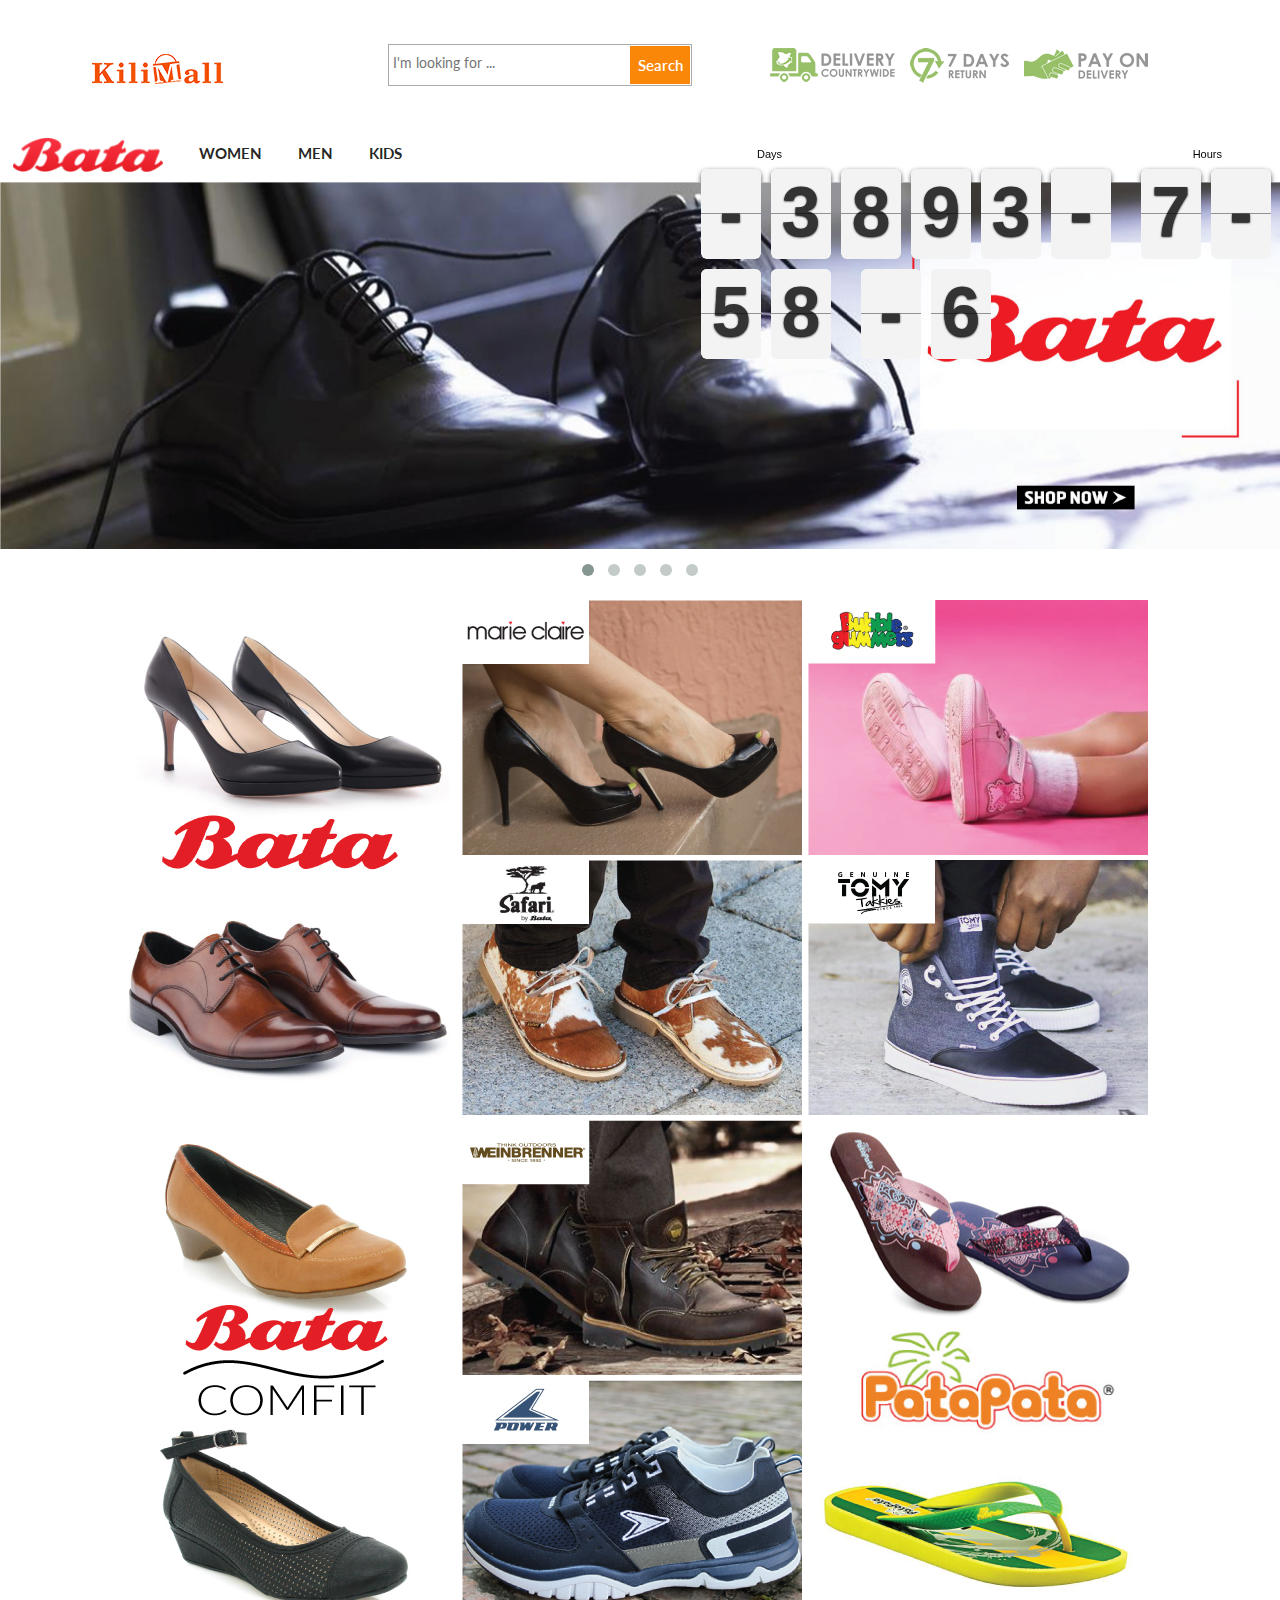
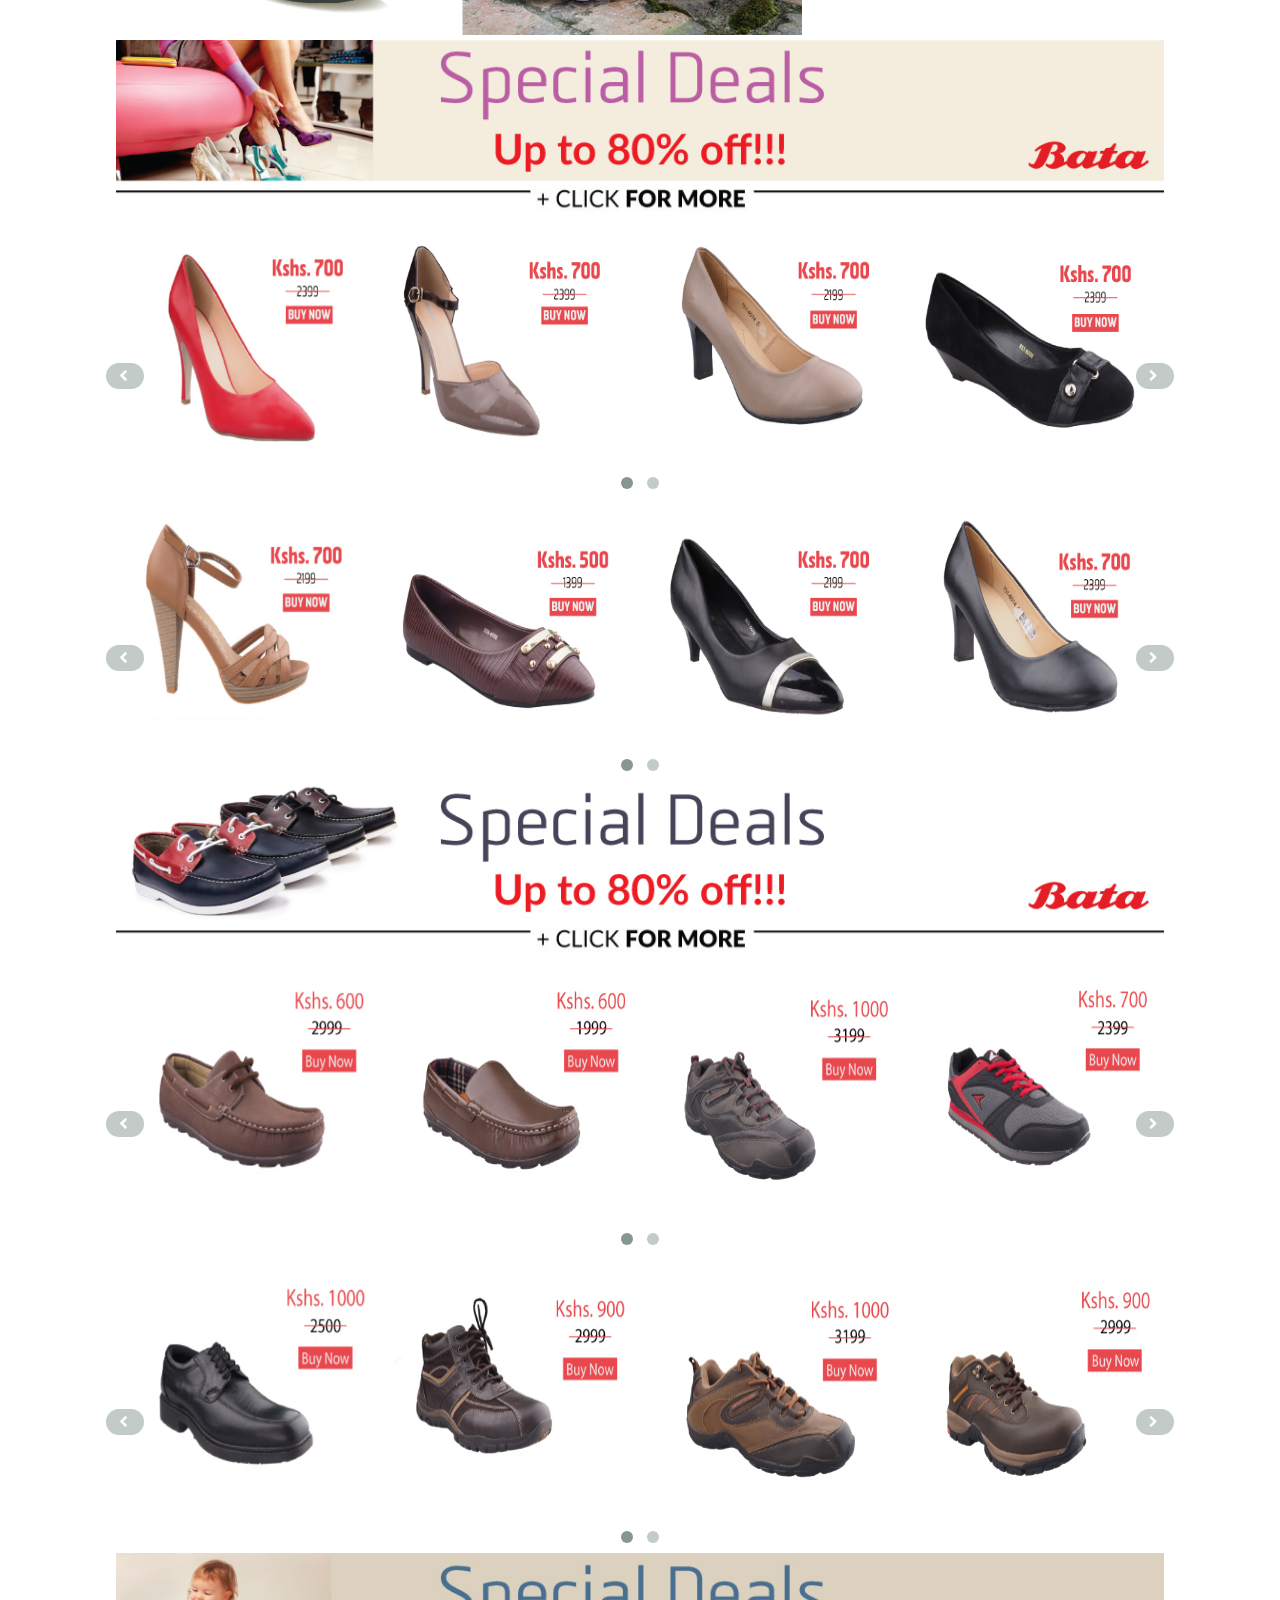
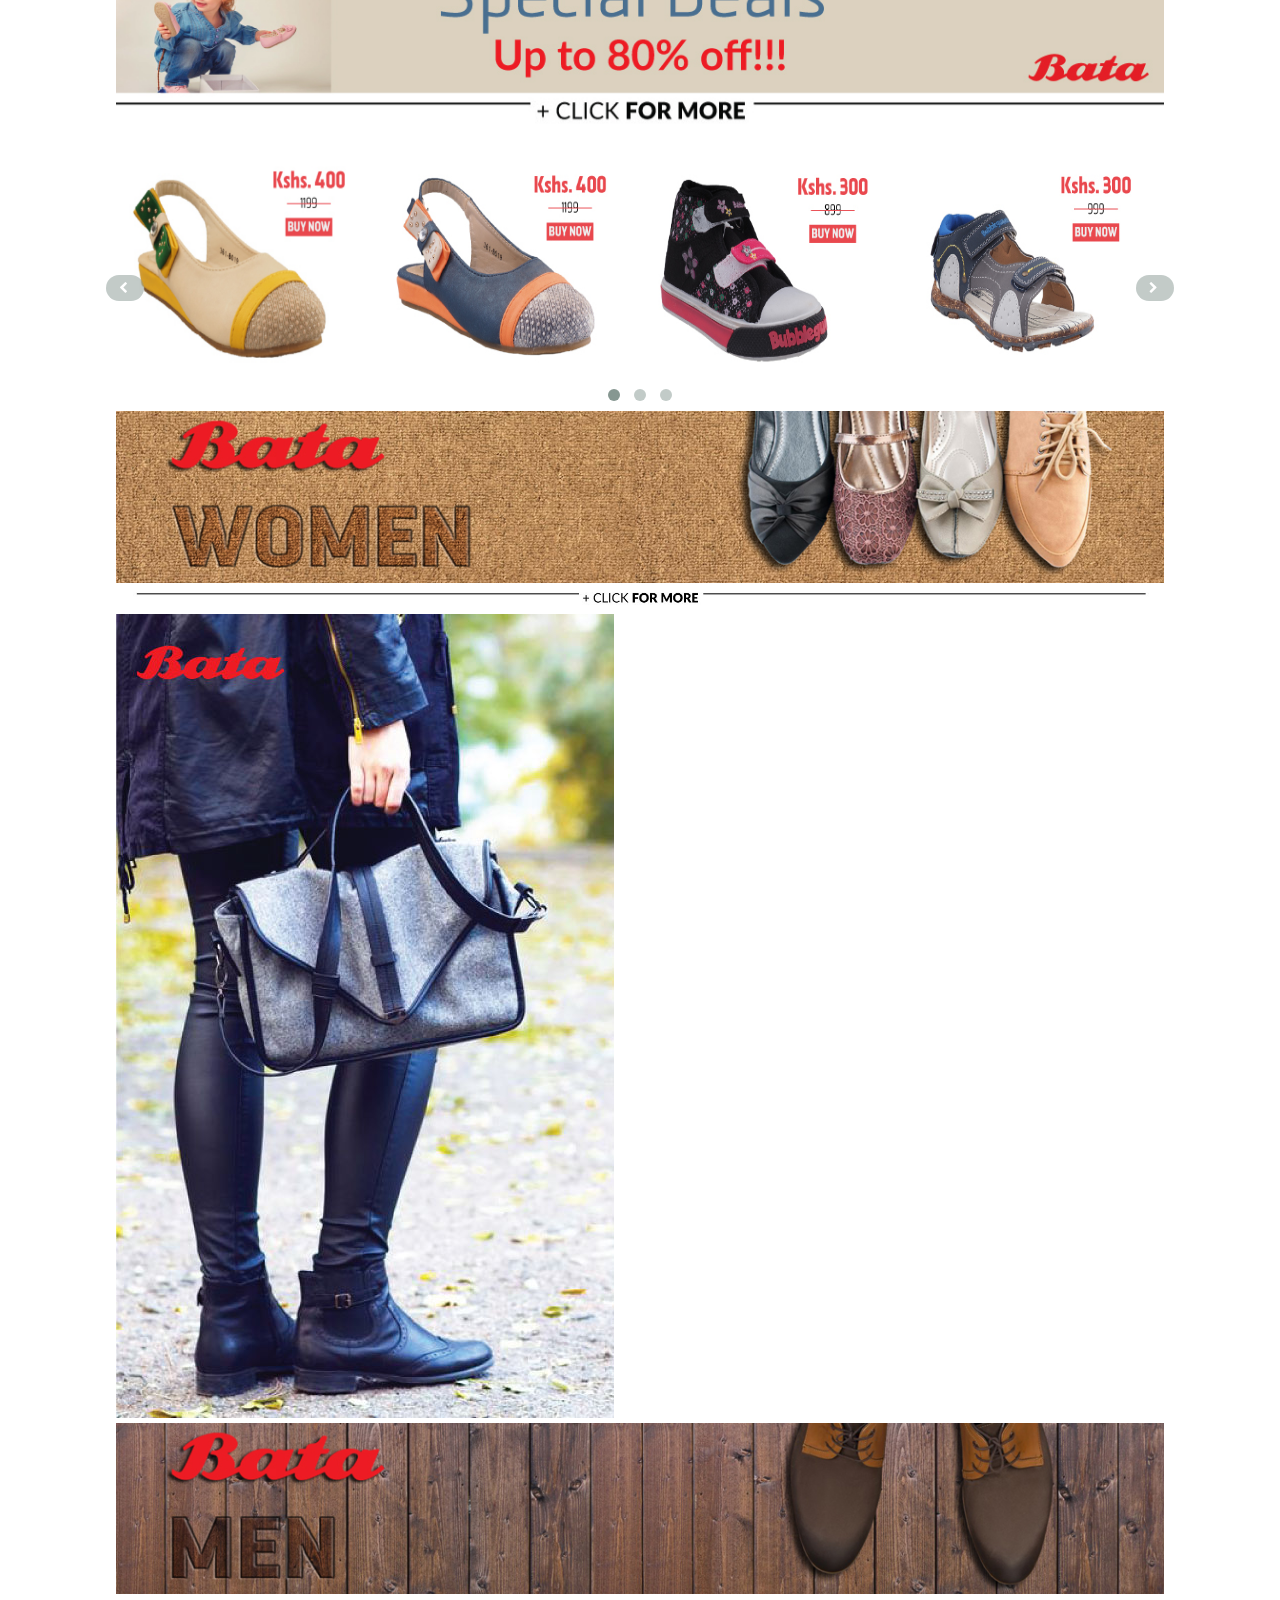
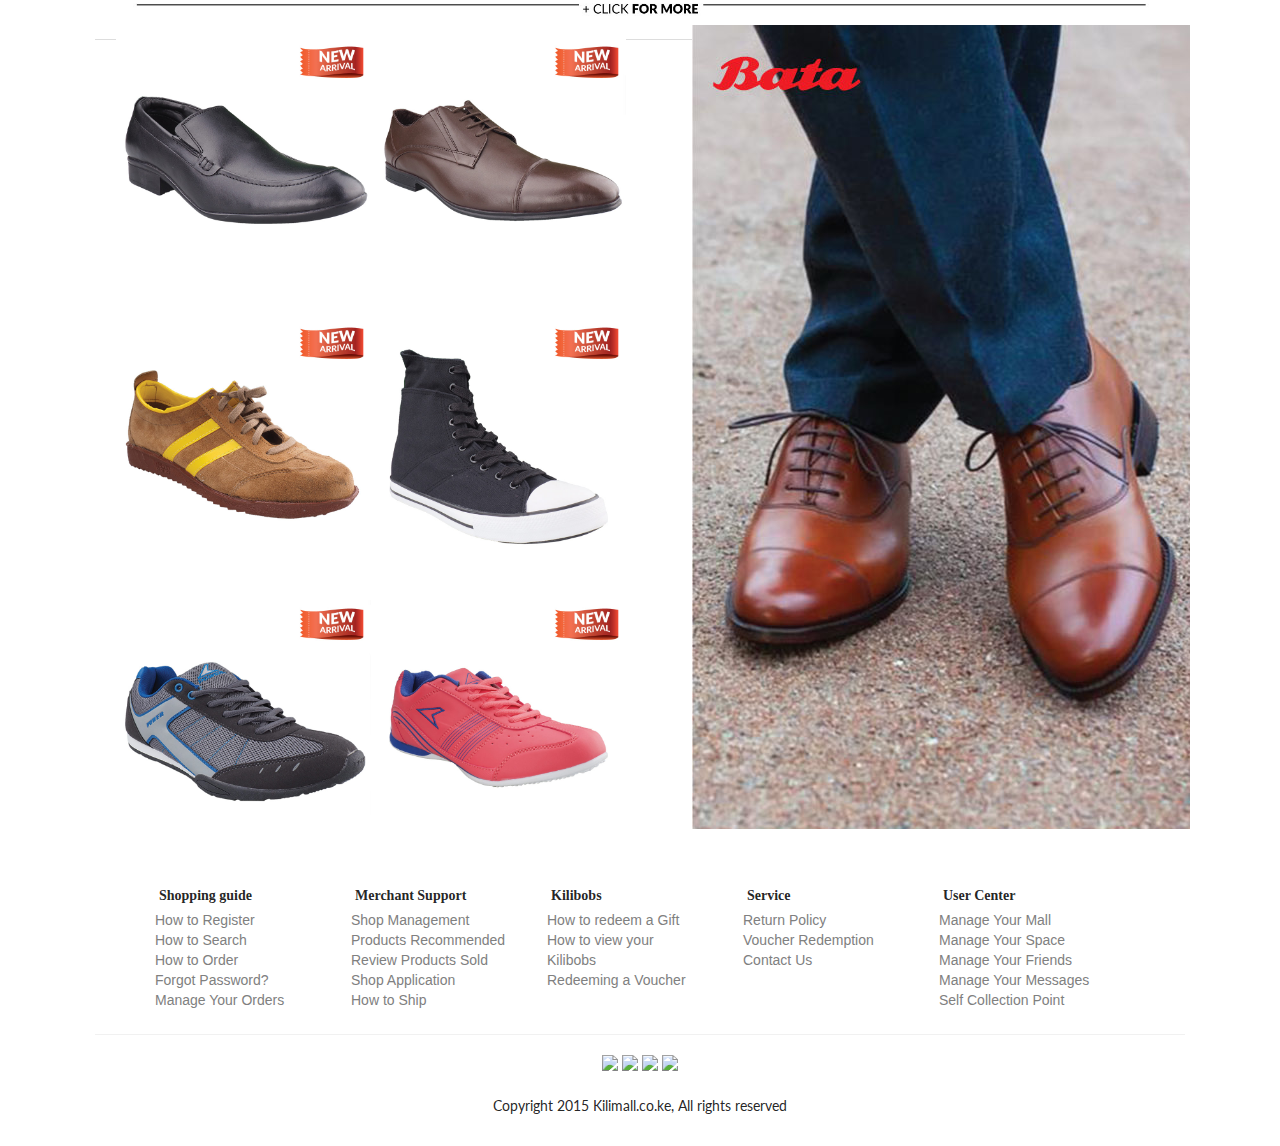
==== index.html @ cf944f23 "First commit" ====
<!DOCTYPE html>
<html>
<head>
	<title>Bata Shop @ Kilimall | Kenya's No.1 Online Shopping for Electronics, Fashion, Home&amp; Living and more Enjoy Payment on Delivery and Free Shipping for Products</title>
	  <link rel="stylesheet" type="text/css" href="assets/bower_components/semantic/dist/semantic.min.css">
    <link rel="stylesheet" href="assets/extra/owl.carousel/owl-carousel/owl.carousel.css">
    <link rel="stylesheet" href="assets/extra/owl.carousel/owl-carousel/owl.theme.css">
    <link rel="icon" href="http://www.kilimall.co.ke/favicon.ico" mce_href="http://www.kilimall.co.ke/favicon.ico" type="image/x-icon">
      <link rel="stylesheet" href="assets/compiled/flipclock.css">
    <meta content="text/html" charset="utf-8" http-equiv="content-type">
    <meta http-equiv="X-UA-Compatible" content="IE=edge,chrome=1">
  <script src="assets/bower_components/jquery/dist/jquery.min.js"></script>
  <script src="assets/bower_components/semantic/dist/semantic.min.js"></script>
  <script src="assets/extra/ResponsiveSlides/responsiveslides.min.js"></script>
  <script src="assets/carousel.js"></script> 
    <style>
        .ui.segment{
    		    box-shadow: 0px 0px 0px 0 rgba(34, 36, 38, 0.15);
    		    margin: 0rem 0em;
    		    padding: 1em 1em;
    		    border-radius: 0.28571429rem;
    		    border: 0px;
            
            }

            .slick-slide
            {
                width: 200px;
            }
            .card{
                margin-left:5%;
            }

            .ui.menu{
             margin: 0rem 0; 

             border: 0px; 
             box-shadow: 0 0px 0px 0;
             border-radius: 0px;
             margin-left: 7.5%;
         }

         .rslides {
          position: relative;
          list-style: none;
          overflow: hidden;
          width: 100%;
          padding: 0;
          margin: 0;
          /*margin-left: 4%;*/
      }
      .rslides li {
          -webkit-backface-visibility: hidden;
          position: absolute;
          display: none;
          width: 100%;
          left: 0;
          top: 0;
      }

      .rslides li:first-child {
          position: relative;
          display: block;
          float: left;
      }

      .rslides img {
          display: block;
          height: auto;
          float: left;
          width: 100%;
          border: 0;
      }

    #segment_container{
    	margin-left:8%;
      margin-right:8%;
    }
    .cc-grid[data-columns]::before {
      content: '2 .column.size-1of2';
    }
    .cc-grid.of3[data-columns]::before {
      content: '3 .column.size-1of3';
    }
    .cc-grid.of1[data-columns]::before {
      content: '1 .column.size-1of1';
    }
    /* These are the classes that are going to be applied: */
    .column { float: left; }
    .size-1of2 { width: 50%; }
    .size-1of3 {width: 33%;}
    .size-1of1 {width: 33%;}
    .owl-theme .owl-controls .owl-buttons div {
      position: absolute;
    }

    .owl-theme .owl-controls .owl-buttons .owl-prev{
      left: -15px;
      top: 50%; 
    }
  .owl-theme .owl-controls .owl-buttons .owl-next{
      right: -15px;
      top: 50%;
    }
    #service-2013 {
        padding: 10px 20px;
        margin-bottom: 20px;
        background: #FFF;
        border-top: 1px solid #DDD;
        border-bottom: 1px solid #F1F1F1;
    }
    #service-2013 dl {
        float: left;
        width: 196px;
    }
    #service-2013 dt {
        position: relative;
        padding: 6px 0 6px 44px;
        font: 14px "microsoft yahei";
        zoom: 1;
    }
    #service-2013 dl.fore1 b {
        background-position: 0 -55px;
    }
    #service-2013 dt b {
        position: absolute;
        top: 5px;
        left: 0;
        width: 40px;
        height: 40px;
    }
    #service-2013 dl b {
        background-image: url(http://misc.360buyimg.com/lib/skin/2013/i/20130330A_2.png);
        background-repeat: no-repeat;
    }
    .w {
        width: 1090px;
        margin: 0 auto;
    }
    #service-2013 dl b {
        background-image: url(http://misc.360buyimg.com/lib/skin/2013/i/20130330A_2.png);
        background-repeat: no-repeat;
    }
    #service-2013 dl.fore2 b {
        background-position: -50px -55px;
    }
    #service-2013 dl.fore3 b {
        background-position: 0 -102px;
    }
    #service-2013 dl.fore4 b {
        background-position: -50px -102px;
    }
    #service-2013 dl.fore5 b {
        background-position: 0 -149px;
    }
    a{
        outline: 0;
        text-decoration: none;    font-family: 'Roboto', sans-serif;color:grey;
    }
    .clear, .clr {
        display: block;
        overflow: hidden;
        clear: both;
        height: 0;
        line-height: 0;
        font-size: 0;
    }
    #footer-2013{
                padding-bottom: 30px;
            text-align: center;
    }
    #header-2013 {
        height: 60px;
        padding: 15px 0;
        width: 1200px;
    }
    #logo-2013 {
        float: left;
        width: 330px;
        margin-left: 1.5%; /* Change to see its effect on big desktop*/
    }
    .ld {
        position: relative;
        zoom: 1;
    }
    #search-2013 .i-search {
        z-index: 11;
        width: 304px;
        height: 30px;
    }
    #search-2013 {
        float: left;
        padding: 15px 0 0 0;
    }
    .head-search-bar .search-form {
        background-color: #FFF;
        height: 42px;
        padding: 1px;
        border: 1px solid #ABA9A9;
    }

    #my360buy-2013 {
        float: right;
        position: relative;
        z-index: 9;
        width: auto;
        height: 30px;
        margin-top: 12px;
        margin-right: 7.5%;
    }
    #hotwords {
        height: 18px;
        color: #999;
        overflow: hidden;
    }
    .head-search-bar .input-text {
        line-height: 24px;
        color: #555;
        width: 78%;
        height: 32px;
        float: left;
        padding: 3px;
        border: none 0;
        background-color: #fff;
    }
    .head-search-bar .input-submit {
        font-size: 15px;
        color: #FFF;
        font-weight: 600;
        background-color: #FA8708;
        width: 20%;
        height: 38px;
        float: right;
        border: none;
        cursor: pointer;
    }
    input:focus{
        outline: 0;
    }
    .transparent-btns_tabs{
    margin-top: 10px;
    text-align: center;
}
#owl-slide .item img{
  display: block;
  width: 100%;
  height: auto;
}
.owl-prev{
  display: none;
  }
.owl-next{
  display: none;
}
#clockdiv{
  height: 10%;
  margin-left: 45%;
}
</style>
</head>
<body>
	<div class="ui segment">
   <!-- clock div -->
        <div id="clockdiv"></div>
        <div class="w" id="header-2013">
                <div id="logo-2013" class="ld"><a href="http://kilimall.co.ke" hidefocus="true"><b></b><img src="img/logo_kilimall.png"></a>
                </div>
                <!--logo end-->
                <div id="search-2013">
                    <div class="i-search ld">
                        <div class="head-search-bar">
                            <form action="http://www.kilimall.co.ke" method="get" class="search-form">
                                <input name="act" id="search_act" value="search" type="hidden">
                                <input type="hidden" name="rel" value="1">
                                <input name="keyword" id="keyword" type="text" class="input-text ui-autocomplete-input" value="" maxlength="60" x-webkit-speech="" lang="zh-CN" onwebkitspeechchange="foo()" placeholder="I'm looking for ..." x-webkit-grammar="builtin:search" autocomplete="off">
                                <input type="submit" id="button" value="Search" class="input-submit">
                            </form>
                        </div>
                    </div>
                    <div id="hotwords"></div>
                </div>
                <!--search end-->
                <div id="my360buy-2013">
                    <img src="img/intro.png">
                </div>
                <!--my360buy end-->
            </div>
            <!--header end--><br /><br />     
    </div>
    <!--  Bata Logo and Menu, Women, Men, Kids -->
    <div class="ui secondary borderless menu">
        <div class="item">
            <img class="ui small image" src="img/bata_logo.png">
        </div>
        <a class="item" onclick="women()"><h4 class="ui header">WOMEN</h4></a>
        <a class="item" onclick="men()"><h4 class="ui header">MEN</h4></a>
        <a class="item" onclick="kids()"><h4 class="ui header">KIDS</h4></a>
<!-- clock div -->
<div class="right menu">      
        </div>
    </div>
<!-- Slider Images -->
<div id="owl-slide">
  <div class="item"><img src="img/banner-bata.jpg" alt="Owl Image"></div>
  <div class="item"><img src="img/banner-weinbrenner.jpg" alt="Owl Image"></div>
  <div class="item"><img src="img/banner-power.jpg" alt="Owl Image"></div>
  <div class="item"><img src="img/banner-marie-claire.jpg" alt="Owl Image"></div>
  <div class="item"><img src="img/banner-toughees.jpg" alt="Owl Image"></div>
</div>
<!-- Brands Images-->
<div class="ui segment" id="segment_container">
    <div class="row cw-grid-layout" >
        <div class="large-12 medium-12 small-12 layout-container cc-grid of1" row-number="9" data-columns>
            <a href="http://www.kilimall.co.ke" class="item">
                <img src="img/brand_bata.jpg">
            </a>
            <a href="http://www.kilimall.co.ke" class="item">
                <img src="img/brand_comfit.jpg">
            </a>
        </div>
        <div class="large-12 medium-12 small-12 layout-container cc-grid of1" row-number="9" data-columns>
            <a href="http://www.kilimall.co.ke" class="item">
                <img src="img/brand_marie.jpg">
            </a>
            <a href="http://www.kilimall.co.ke" class="item">
                <img src="img/brand_safari.jpg">
            </a>
            <a href="http://www.kilimall.co.ke" class="item">
                <img src="img/brand_wein.jpg">
            </a>
            <a href="http://www.kilimall.co.ke" class="item">
                <img src="img/brand_power.jpg">
            </a>
        </div>
        <div class="large-12 medium-12 small-12 layout-container cc-grid of1" row-number="9" data-columns>
            <a href="http://www.kilimall.co.ke" class="item">
                <img src="img/brand_bubble.jpg">
            </a>
            <a href="http://www.kilimall.co.ke" class="item">
                <img src="img/brand_tommy.jpg">
            </a>
            <a href="http://www.kilimall.co.ke" class="item">
                <img src="img/brand_pata.jpg">
            </a>
        </div>
    </div>



<a href="http://bata.kilimall.co.ke/"><img src="img/PC-banner-2.jpg" alt="" id="women_brand" style="width:100%" /></a> <!-- Banner Brand -->

      <div class="owl-carousel">
            <div>
                <div class="card">
                    <div class="image">
                      <a href="http://www.kilimall.co.ke/item-12368-Stylish-Toe-Pointed-red-heels.html"><img width="236px" height="240px"  src="img/Clearance-1.jpg"></a>
                    </div>
                    
                </div>
            </div>
            <div>
              <div class="card">
                    <div class="image">
                      <a href="http://www.kilimall.co.ke/item-12362-Pointed-toe-Classy-heels-Nude-3.html"><img width="236px" height="240px"  src="img/Clearance-2.jpg"></a>
                    </div>
                    
                </div>
            </div>
            <div>
              <div class="card">
                    <div class="image">
                      <a href="http://www.kilimall.co.ke/item-12355-Classy-heeled-Court-Shoes-Black-8.html"><img width="236px" height="240px"  src="img/Clearance-3.jpg"></a>
                    </div>
                                 
                </div>
            </div>
            <div>
              <div class="card">
                    <div class="image">
                      <a href="http://www.kilimall.co.ke/item-12337-Wedged-Ballerinas-by-Marie-Clarie-Black-8.html"><img width="236px" height="240px"  src="img/Clearance-4.jpg"></a>
                    </div>
                                    
                </div>
            </div>
            <div>
              <div class="card">
                    <div class="image">
                      <a href="http://www.kilimall.co.ke/item-12434-Stylish-Ballerina-Flat-Shoes-Black-8.html"><img width="236px" height="240px"  src="img/Clearance-5.jpg"></a>
                    </div>
                                    
                </div>
            </div>
          </div> 

      <div class="owl-carousel">
            <div>
                <div class="card">
                    <div class="image">
                      <a href="http://www.kilimall.co.ke/item-12301-Stylish-Bata-Heels-Nude-8.html"><img width="236px" height="240px"  src="img/Clearance-6.jpg"></a>
                    </div>
                    
                </div>
            </div>
            <div>
              <div class="card">
                    <div class="image">
                      <a href="http://www.kilimall.co.ke/item-12440-Stylish-Ballerina-Flat-Shoes-Brown-8.html"><img width="236px" height="240px"  src="img/Clearance-7.jpg"></a>
                    </div>
                    
                </div>
            </div>
            <div>
              <div class="card">
                    <div class="image">
                      <a href="http://www.kilimall.co.ke/item-12331-Classy-Mini-heel-Shoes-Black-8.html"><img width="236px" height="240px"  src="img/Clearance-8.jpg"></a>
                    </div>
                              
                </div>
            </div>
            <div>
              <div class="card">
                    <div class="image">
                      <a href="http://www.kilimall.co.ke/item-12361-Classy-heeled-Court-Shoes-Nude-8.html"><img width="236px" height="240px"  src="img/Clearance-9.jpg"></a>
                    </div>
                               
                </div>
            </div>
            <div>
              <div class="card">
                    <div class="image">
                      <a href="http://www.kilimall.co.ke/item-12325-Stylish-mini-heel-by-Bata-Black-8.html"><img width="236px" height="240px"  src="img/Clearance-10.jpg"></a>
                    </div>
                              
                </div>
            </div>
          </div> 



          <!-- End Women Sales -->
          <a href="http://bata.kilimall.co.ke/"><img src="img/PC-banner-3.jpg" alt="" id="women_brand" style="width:100%" /></a> <!-- Banner Brand -->


<div class="owl-carousel">
            <div>
                <div class="card">
                    <div class="image">
                      <a href="http://www.kilimall.co.ke/item-12313-Brown-Napoleon--Mocassino-Loafers-Brown-11.html"><img width="256px" height="256px"  src="img/man1.jpg"></a>
                    </div>
                                    
                </div>
            </div>
            <div>
              <div class="card">
                    <div class="image">
                      <a href="http://www.kilimall.co.ke/item-12344-Brown-Leather-Mocassino-Loafers-Brown-6.html"><img width="256px" height="256px"  src="img/man2.jpg"></a>
                    </div>
                   
                </div>
            </div>
            <div>
              <div class="card">
                    <div class="image">
                      <a href="http://www.kilimall.co.ke/item-12381-High-top-quality-Weinbrenner-Outdoor-Shoes-Grey-6.html"><img width="256px" height="256px"  src="img/man3.jpg"></a>
                    </div>
                    
                </div>
            </div>
            <div>
              <div class="card">
                    <div class="image">
                      <a href="http://www.kilimall.co.ke/item-12464-Fashionable-and-comfy-power-Sneakers-Multicolor-11.html"><img  width="256px" height="256px" src="img/man4.jpg"></a>
                    </div>
                    
                </div>
            </div>
            <div>
              <div class="card">
                    <div class="image">
                      <a href="http://www.kilimall.co.ke/item-12375-High-top-quality-Weinbrenner-Outdoor-Shoes-Dark-Brown-6.html"><img width="256px" height="256px"  src="img/man5.jpg"></a>
                    </div>
                    
                </div>
            </div>
          </div> 

  <div class="owl-carousel">
            <div>
                <div class="card">
                    <div class="image">
                      <a href="http://www.kilimall.co.ke/item-12295-Premium-Bata-Formal-Leather-Shoes-Black-11.html"><img width="256px" height="256px"  src="img/man6.jpg"></a>
                    </div>
                                    
                </div>
            </div>
            <div>
              <div class="card">
                    <div class="image">
                      <a href="http://www.kilimall.co.ke/item-12302-High-top-quality-Outdoor-Weinbrenner-Dark-Brown-6.html"><img width="256px" height="256px" src="img/man7.jpg"></a>
                    </div>
                   
                </div>
            </div>
            <div>
              <div class="card">
                    <div class="image">
                      <a href="http://www.kilimall.co.ke/item-12386-High-top-quality-Weinbrenner-Outdoor-Shoes-Brown-6.html"><img width="256px" height="256px"  src="img/man8.jpg"></a>
                    </div>
                    
                </div>
            </div>
            <div>
              <div class="card">
                    <div class="image">
                      <a href="http://www.kilimall.co.ke/item-12396-Wienbrenner-Classic-outdoor-boots-Dark-Brown-11.html"><img  width="256px" height="256px"  src="img/man9.jpg"></a>
                    </div>
                    
                </div>
            </div>
            <div>
              <div class="card">
                    <div class="image">
                      <a href="http://www.kilimall.co.ke/item-12402-Authentic-Weinbrenner-outdoor--Shoes-black-11.html">
                        <img width="256px" height="256px"  src="img/man10.jpg"></a>
                    </div>
                    
                </div>
            </div>
          </div> 



         
          <!-- End Women Sales -->
        <a href="http://bata.kilimall.co.ke/">  <img src="img/PC-banner1.jpg" alt="" id="women_brand" style="width:100%" /></a> <!-- Banner Brand -->


          <div class="owl-carousel">
            <div>
                <div class="card">
                    <div class="image">
                      <a href="http://www.kilimall.co.ke/item-12414-Bubble-Gummers-Ballerina-Flipflops-Cream-6.html"><img width="236px" height="240px" src="img/kid-1.jpg"></a>
                    </div>
                    
                </div>
            </div>
            <div>
              <div class="card">
                    <div class="image">
                      <a href="http://www.kilimall.co.ke/item-12420-Bubble-Gummers-Ballerina-Flipflops-Navy-Blue-6.html"><img width="236px" height="240px" src="img/kid-2.jpg"></a>
                    </div>
                    
                </div>
            </div>
            <div>
              <div class="card">
                    <div class="image">
                      <a href="http://www.kilimall.co.ke/item-12670-High-Top-bubble-Gummers-canvas-Rubber-shoes-Black-3.html"><img width="236px" height="240px" src="img/kid-3.jpg"></a>
                    </div>
                    
                </div>
            </div>
            <div>
              <div class="card">
                    <div class="image">

                      <a href="http://www.kilimall.co.ke/item-12458-Bubble-gummers-comfy-kids-Sandals.html">
                      <img width="236px" height="240px" src="img/kid-4.jpg">
                    </div>
                    
                </div>
            </div>
            <div>
              <div class="card">
                    <div class="image">
                      <a href="http://www.kilimall.co.ke/item-12676-High-Top-bubble-Gummers-canvas-Rubber-shoes-Brown-3.html">
                        <img width="236px" height="240px" src="img/kid-5.jpg"></a>
                    </div>
                    
                </div>
            </div>
<div>
              <div class="card">
                    <div class="image">
                      <a href="http://www.kilimall.co.ke/item-12783-High-Top-bubble-Gummers-canvas-Rubber-shoes-Navy-blue-9.html">
                      <img width="236px" height="240px" src="img/kid-6.jpg">
                    </div>
                    
                </div>
            </div>

            <div>
              <div class="card">
                    <div class="image">
                       <a href="http://www.kilimall.co.ke/item-12452-Classic-Bubble-gummers-Sneakers-White-6.html">
                      <img width="236px" height="240px" src="img/kid-7.jpg">
                    </div>
                    
                </div>
            </div>



          </div> <!-- End Kids Sales -->



<a href="http://bata.kilimall.co.ke/"><img src="img/Bata-for-women.jpg" alt="" id="women_brand" style="width:100%" /> </a><!-- Women Brand -->
<a href="http://bata.kilimall.co.ke/"><img src="img/Bata_Click.jpg" alt="" id="women_brand" style="width:100%" /></a> <!-- click here -->
<div class="ui two column grid">
    <div class="column"><a href="http://bata.kilimall.co.ke/"><img src="img/Women-category.jpg" alt=""/></a></div>
    <div class="column">
        <div class="two column row">
            <div class="ui two item borderless menu" style= "margin-left: -5px!important;">
              <a  href="http://www.kilimall.co.ke/item-12817-Stylish-Toe-Pointed-red-heels-Red-3.html" class="item"><img class="ui medium image" src="img/Chosen/women/Clearance-women-1.jpg" alt=""/></a>

                    
              <a href="http://www.kilimall.co.ke/item-12362-Pointed-toe-Classy-heels-Nude-3.html" class="item"><img class="ui medium image" src="img/Chosen/women/Clearance-women-2.jpg" alt=""/></a>
            </div>
        </div>
        <div class="two column row">
            <div class="ui two item borderless menu" style= "margin-left: -5px!important;">
              <a href="http://www.kilimall.co.ke/item-12471-Comfy-Canvas-Rubber-Shoes-Black-3.html" class="item">
                <img class="ui medium image" src="img/Chosen/women/Final-1-(3).jpg" alt=""/></a>
              <a href="http://www.kilimall.co.ke/item-12477-Stylish-Rubber-canvas-shoes-Yellow-3.html" class="item"><img class="ui medium image" src="img/Chosen/women/Final-1-(4).jpg" alt=""/></a>
            </div>
        </div>
        <div class="two column row">
          <div class="ui two item borderless menu" style= "margin-left: -5px!important;">
            <a href="http://www.kilimall.co.ke/item-12736-Unisex-Canvas-rubber-Shoes-Purple-3.html" class="item">
              <img class="ui medium image" src="img/Chosen/women/Final-1-(5).jpg" alt=""/></a>
            <a href="http://www.kilimall.co.ke/item-12483-Comfy-Canvas-Ballerina-Shoes-White-3.html" class="item">
              <img class="ui medium image" src="img/Chosen/women/Final-6.jpg" alt=""/></a>
          </div>
        </div>
    </div>
</div>
<a href="http://bata.kilimall.co.ke/" class="item"><img src="img/Bata-for-men.jpg" alt="" id="men_brand" style="width:100%" /></a> <!--  Mens Brand -->
<img src="img/Bata_Click.jpg" alt="" id="women_brand" style="width:100%" /> <!-- click here -->
<div class="ui two column grid">
    <div class="column">
      <div class="two column row">
        <div class="ui two item borderless menu">
          <a href="http://www.kilimall.co.ke/item-12580-Quality-leather-formal-shoes-Black-6.html" class="item"><img class="ui medium image" src="img/Chosen/men/men1.jpg" alt=""/></a>
          <a href="http://www.kilimall.co.ke/item-12556-Premium-Leather-Formal-Shoes-Brown-6.html" class="item"><img class="ui medium image" src="img/Chosen/men/men2.jpg" alt=""/></a>
        </div>
      </div>
      <div class="two column row">
        <div class="ui two item borderless menu">
           <a href="http://www.kilimall.co.ke/item-12574-Classic-Northstar-Leather-Shoes-Brown-6.html" class="item"><img class="ui medium image" src="img/Chosen/men/men3.jpg" alt=""/></a>
         <a href="http://www.kilimall.co.ke/item-12550-Unisex-High-top-canvas-rubber-shoes-black-6.html" class="item"><img class="ui medium image" src="img/Chosen/men/men4.jpg" alt=""/></a>
        </div>
      </div>
      <div class="two column row">
        <div class="ui two item borderless menu">
           <a href="http://www.kilimall.co.ke/item-12610-Quality-Power-Sneakers--Trainers-Grey-6.html" class="item"><img class="ui medium image" src="img/Chosen/men/men5.jpg" alt=""/></a>
           <a href="http://www.kilimall.co.ke/item-12744-Premium-Power-Sneaker--Trainers-Red-3.html" class="item"><img class="ui medium image" src="img/Chosen/men/men6.jpg" alt=""/></a>
        </div>
      </div>
    </div>
    <div class="column"><a href="http://bata.kilimall.co.ke/" class="item"><img style="margin-left:7.5%;" src="img/Men-category.jpg" alt=""/></a></div> 
</div>


  </div> <!-- end segment -->
  <div class="w">
    <div id="service-2013">
        <dl class="fore1">
            <dt><b></b><strong><font><font>Shopping guide</font></font></strong></dt>
            <dd>
                <div><a href="http://www.kilimall.co.ke/article-46.html" title="How to Register"> How to Register </a>
                </div>
                <div><a href="http://www.kilimall.co.ke/article-45.html" title="How to Search"> How to Search </a>
                </div>
                <div><a href="http://www.kilimall.co.ke/article-44.html" title="How to Order"> How to Order </a>
                </div>
                <div><a href="http://www.kilimall.co.ke/article-67.html" title="Forgot Password?"> Forgot Password? </a>
                </div>
                <div><a href="http://www.kilimall.co.ke/article-66.html" title="Manage Your Orders"> Manage Your Orders </a>
                </div>
            </dd>
        </dl>
        <dl class="fore2">
            <dt><b></b><strong><font><font>Merchant Support</font></font></strong></dt>
            <dd>
                <div>
                    <a href="http://www.kilimall.co.ke/article-51.html" title="Shop Management"> Shop Management </a>
                </div>
                <div>
                    <a href="http://www.kilimall.co.ke/article-50.html" title="Products Recommended"> Products Recommended </a>
                </div>
                <div>
                    <a href="http://www.kilimall.co.ke/article-49.html" title="Review Products Sold"> Review Products Sold </a>
                </div>
                <div>
                    <a href="http://www.kilimall.co.ke/article-48.html" title="Shop Application"> Shop Application </a>
                </div>
                <div>
                    <a href="http://www.kilimall.co.ke/article-47.html" title="How to Ship"> How to Ship </a>
                </div>
            </dd>
        </dl>
        <dl class="fore3">
            <dt><b></b><strong><font><font>Kilibobs</font></font></strong></dt>
            <dd>
                <div>
                    <a href="http://www.kilimall.co.ke/article-71.html" title="How to redeem a Gift"> How to redeem a Gift </a>
                </div>
                <div>
                    <a href="http://www.kilimall.co.ke/article-70.html" title="How to view your Kilibobs"> How to view your Kilibobs </a>
                </div>
                <div>
                    <a href="http://www.kilimall.co.ke/article-68.html" title="Redeeming a Voucher"> Redeeming a Voucher </a>
                </div>

            </dd>
        </dl>
        <dl class="fore4">
            <dt><b></b><strong><font><font>Service</font></font></strong></dt>
            <dd>
                <div>
                    <a href="http://www.kilimall.co.ke/article-78.html" title="Return Policy"> Return Policy </a>
                </div>
                <div>
                    <a href="http://www.kilimall.co.ke/article-77.html" title="Voucher Redemption"> Voucher Redemption </a>
                </div>
                <div>
                    <a href="http://www.kilimall.co.ke/article-55.html" title="Contact Us"> Contact Us </a>
                </div>
            </dd>
        </dl>
        <dl class="fore5">
            <dt><b></b><strong><font><font>User Center</font></font></strong></dt>
            <dd>
                <div>
                    <a href="http://www.kilimall.co.ke/article-42.html" title="Manage Your Mall"> Manage Your Mall </a>
                </div>
                <div>
                    <a href="http://www.kilimall.co.ke/article-58.html" title="Manage Your Space"> Manage Your Space </a>
                </div>
                <div>
                    <a href="http://www.kilimall.co.ke/article-57.html" title="Manage Your Friends"> Manage Your Friends </a>
                </div>
                <div>
                    <a href="http://www.kilimall.co.ke/article-56.html" title="Manage Your Messages"> Manage Your Messages </a>
                </div>
                <div>
                    <a href="http://www.kilimall.co.ke/article-52.html" title="Self Collection Point"> Self Collection Point </a>
                </div>
            </dd>
        </dl>
        <span class="clr"></span>
    </div>
</div>
<div class="w">
    <div id="footer-2013">
        <p class="sns-links" style="margin-bottom:20px;">
            <a target="_blank" href="http://blog.kilimall.co.ke">
                <img src="http://www.kilimall.co.ke/images/ico/mrkili.png" width="32">
            </a>
            <a target="_blank" href="https://www.facebook.com/kilimall">
                <img src="http://www.kilimall.co.ke/images/ico/facebook.png">
            </a>
            <a target="_blank" href="https://twitter.com/Kilimall">
                <img src="http://www.kilimall.co.ke/images/ico/twitter.png">
            </a>
            <a target="_blank" href="http://m.kilimall.co.ke">
                <img src="http://www.kilimall.co.ke/images/ico/mobile.png">
            </a>
        </p>
        <span>Copyright 2015 Kilimall.co.ke, All rights reserved</span>
    </div>
</div>
<!-- footer end -->  
  <script src="assets/bower_components/jquery/dist/jquery.min.js"></script>
  <script src="assets/bower_components/semantic/dist/semantic.min.js"></script>
  <script src="assets/extra/ResponsiveSlides/responsiveslides.min.js"></script>
  <script src="assets/extra/salvattore/dist/salvattore.min.js"></script>
  <script src="assets/extra/scrollto/lib/jquery-scrollto.js"></script>
  <script type="text/javascript" src="//code.jquery.com/jquery-migrate-1.2.1.min.js"></script>
  <script src="assets/extra/owl.carousel/owl-carousel/owl.carousel.min.js"></script>
  <script src="assets/compiled/flipclock.js"></script>
  <script src="assets/compiled/flipclock.min.js"></script>
  <script>
  /* Scroll To functions */
    function women(){
        $('#women_brand').ScrollTo({
            duration: 1500,
            easing: 'linear'
        });
    }
    function men(){
        $('#men_brand').ScrollTo({
            duration: 1300,
            easing: 'linear'
        });
    }
    function kids(){
        $('#kids_brand').ScrollTo({
            duration: 900,
            easing: 'linear'
        });
    }
      $(document).ready(function() {
          $(".rslides").responsiveSlides({
            auto: true,
            pager: true,
            nav: true,
            namespace: "transparent-btns"
          });
          
          $(".owl-carousel").owlCarousel({
            items:4,
            navigation:true,
            navigationText: [
            "<i style= 'background-color: #ff00;' class='chevron left icon'></i>",
            "<i class='chevron right icon'></i>"
            ]
        });
          $("#owl-slide").owlCarousel({
            items:1,
            autoPlay: 4000
        });
    });
  </script>
  <script type="text/javascript">

   /* Count down functions */
        $(document).ready(function() {
            var clock;

            var date = new Date(2015, 10, 27);
            var now = new Date();
            var diff = (date.getTime()/1000) - (now.getTime()/1000);

            clock = $('#clockdiv').FlipClock(diff,{
                clockFace: 'DailyCounter',
                countdown: true
            });  
        });
    </script>
</body>
</html>
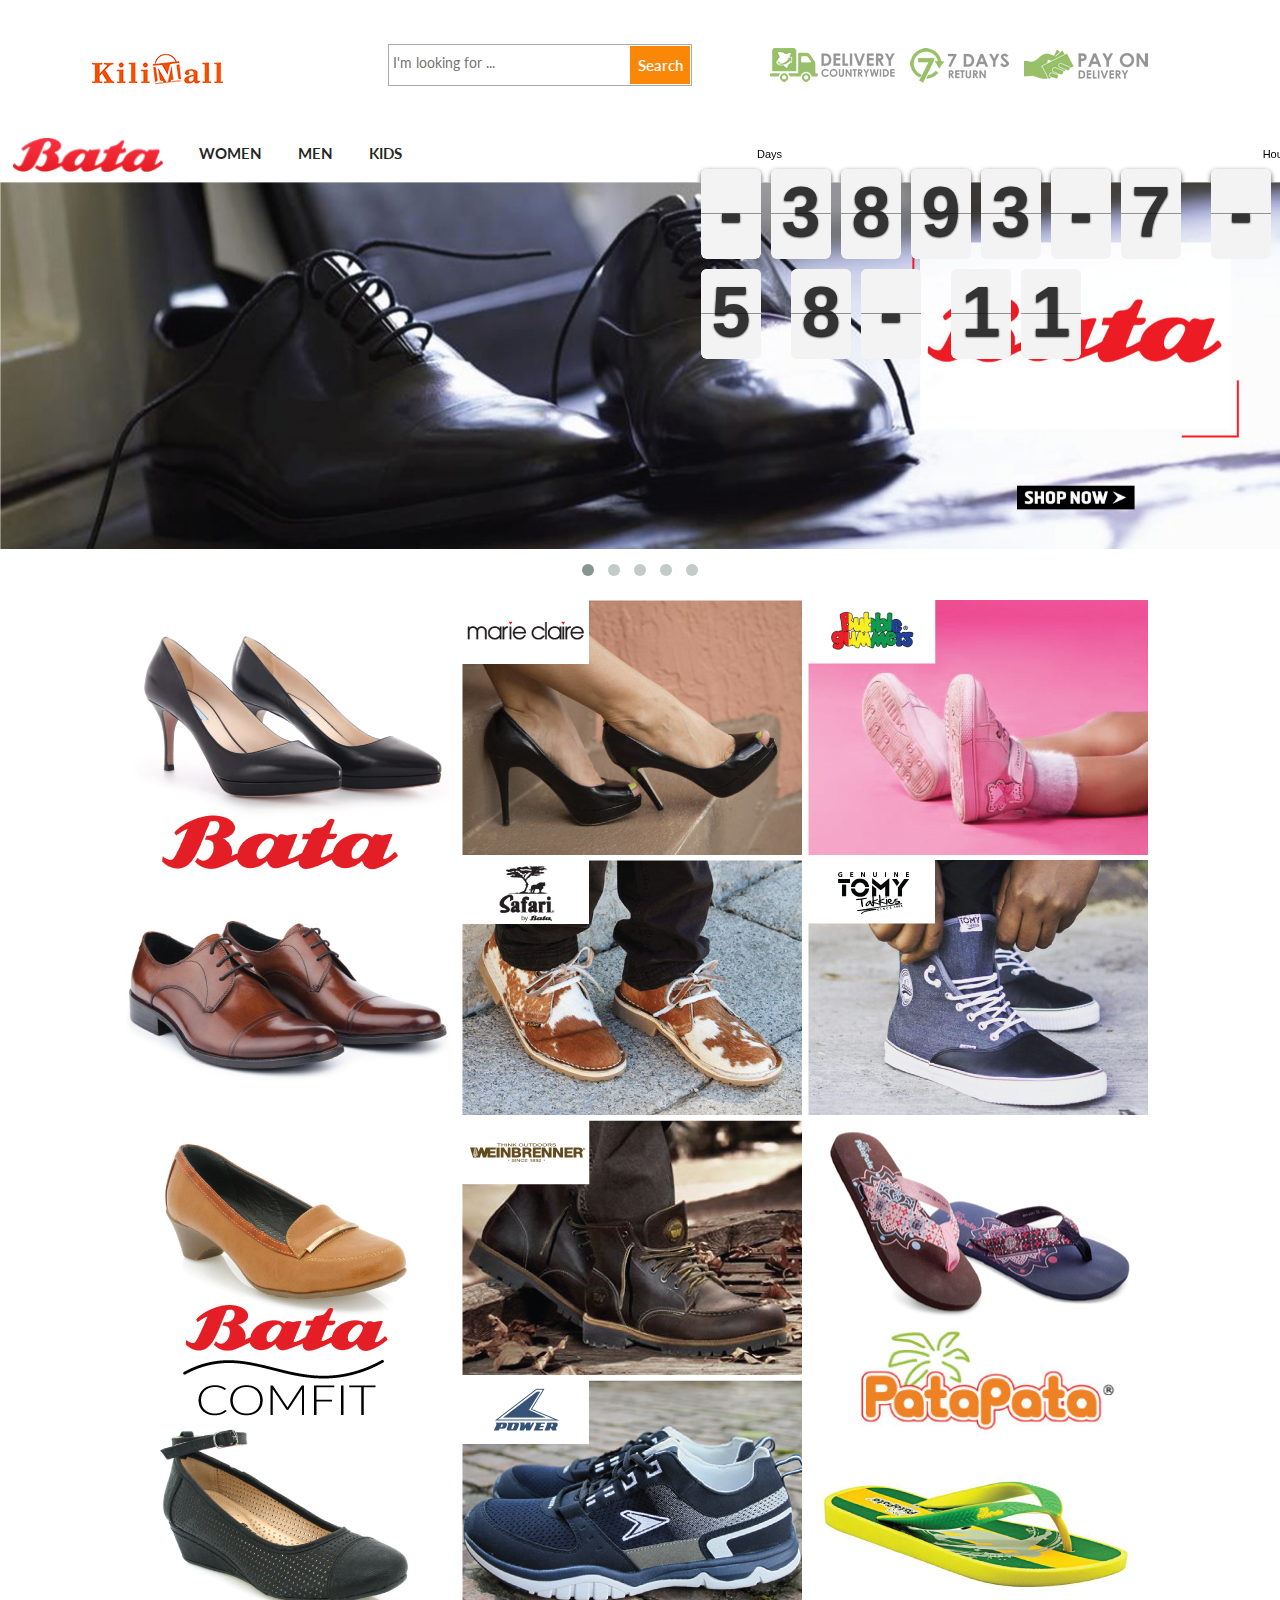
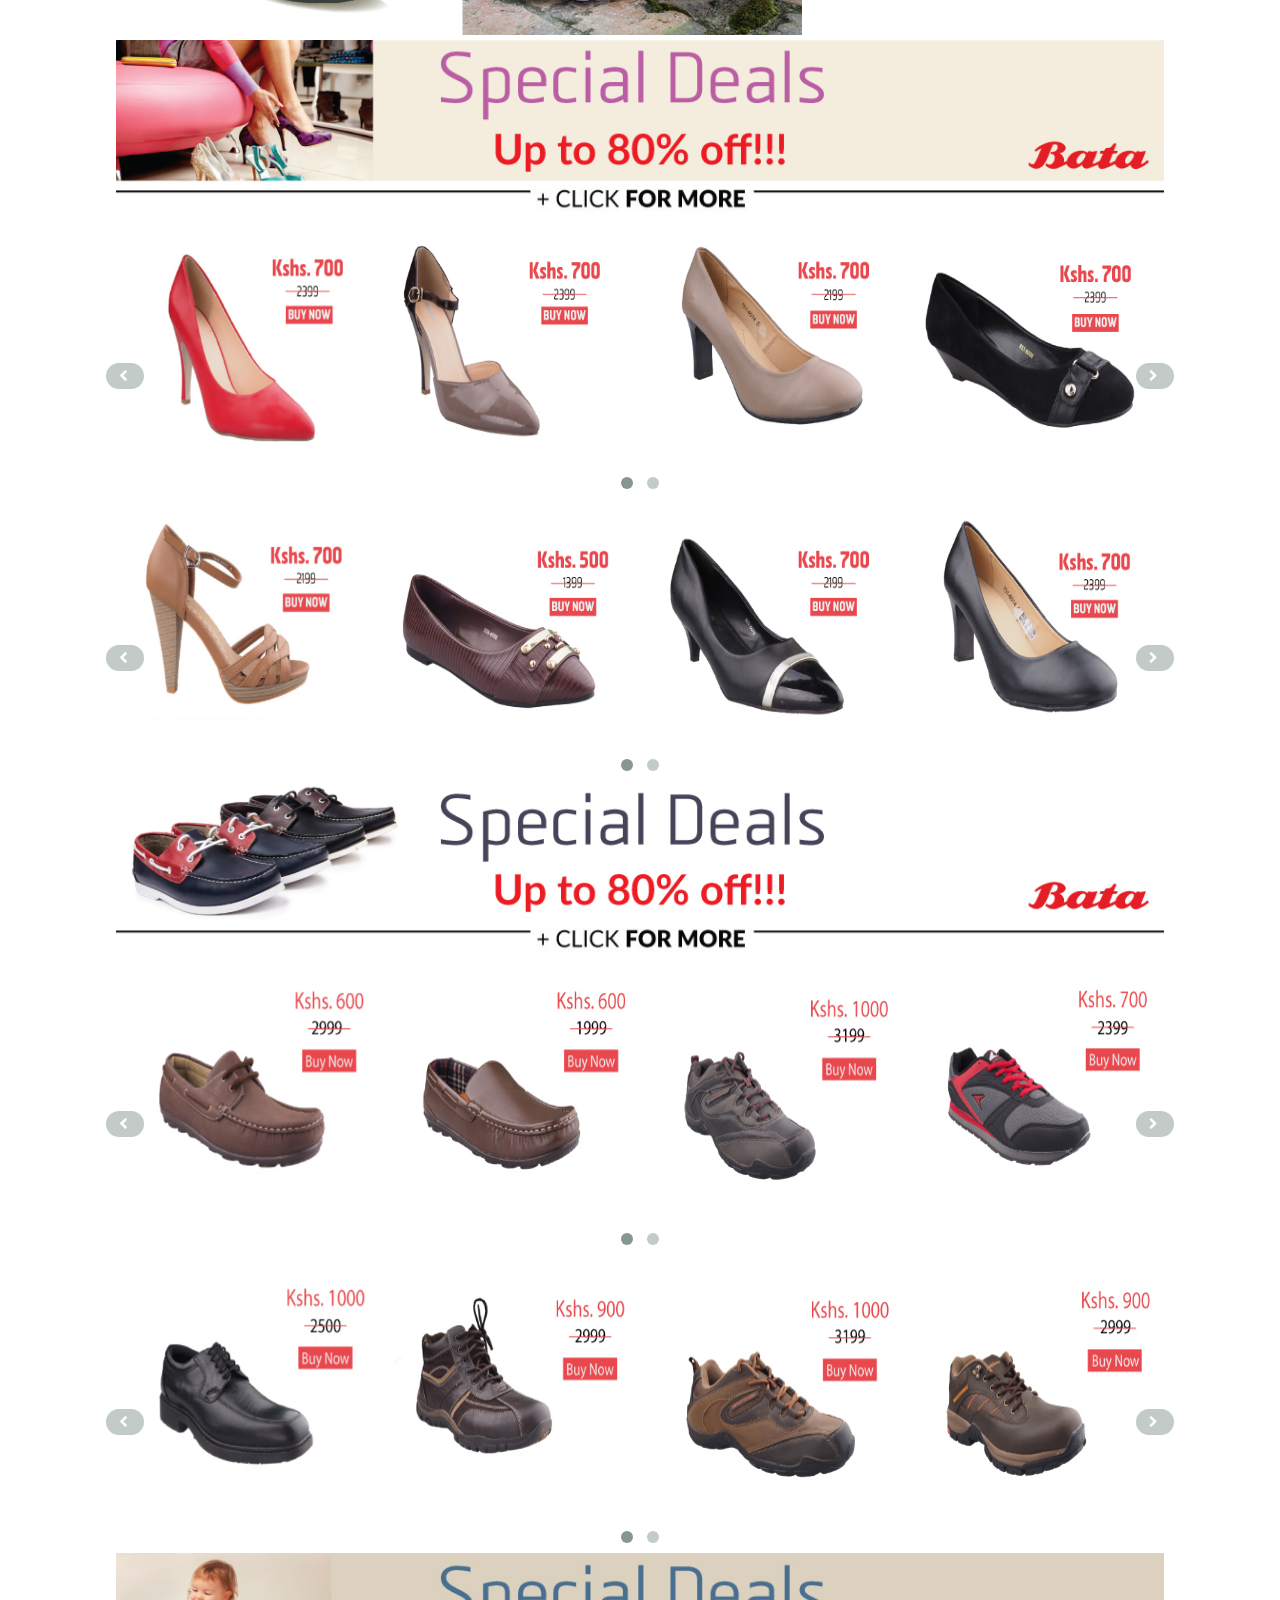
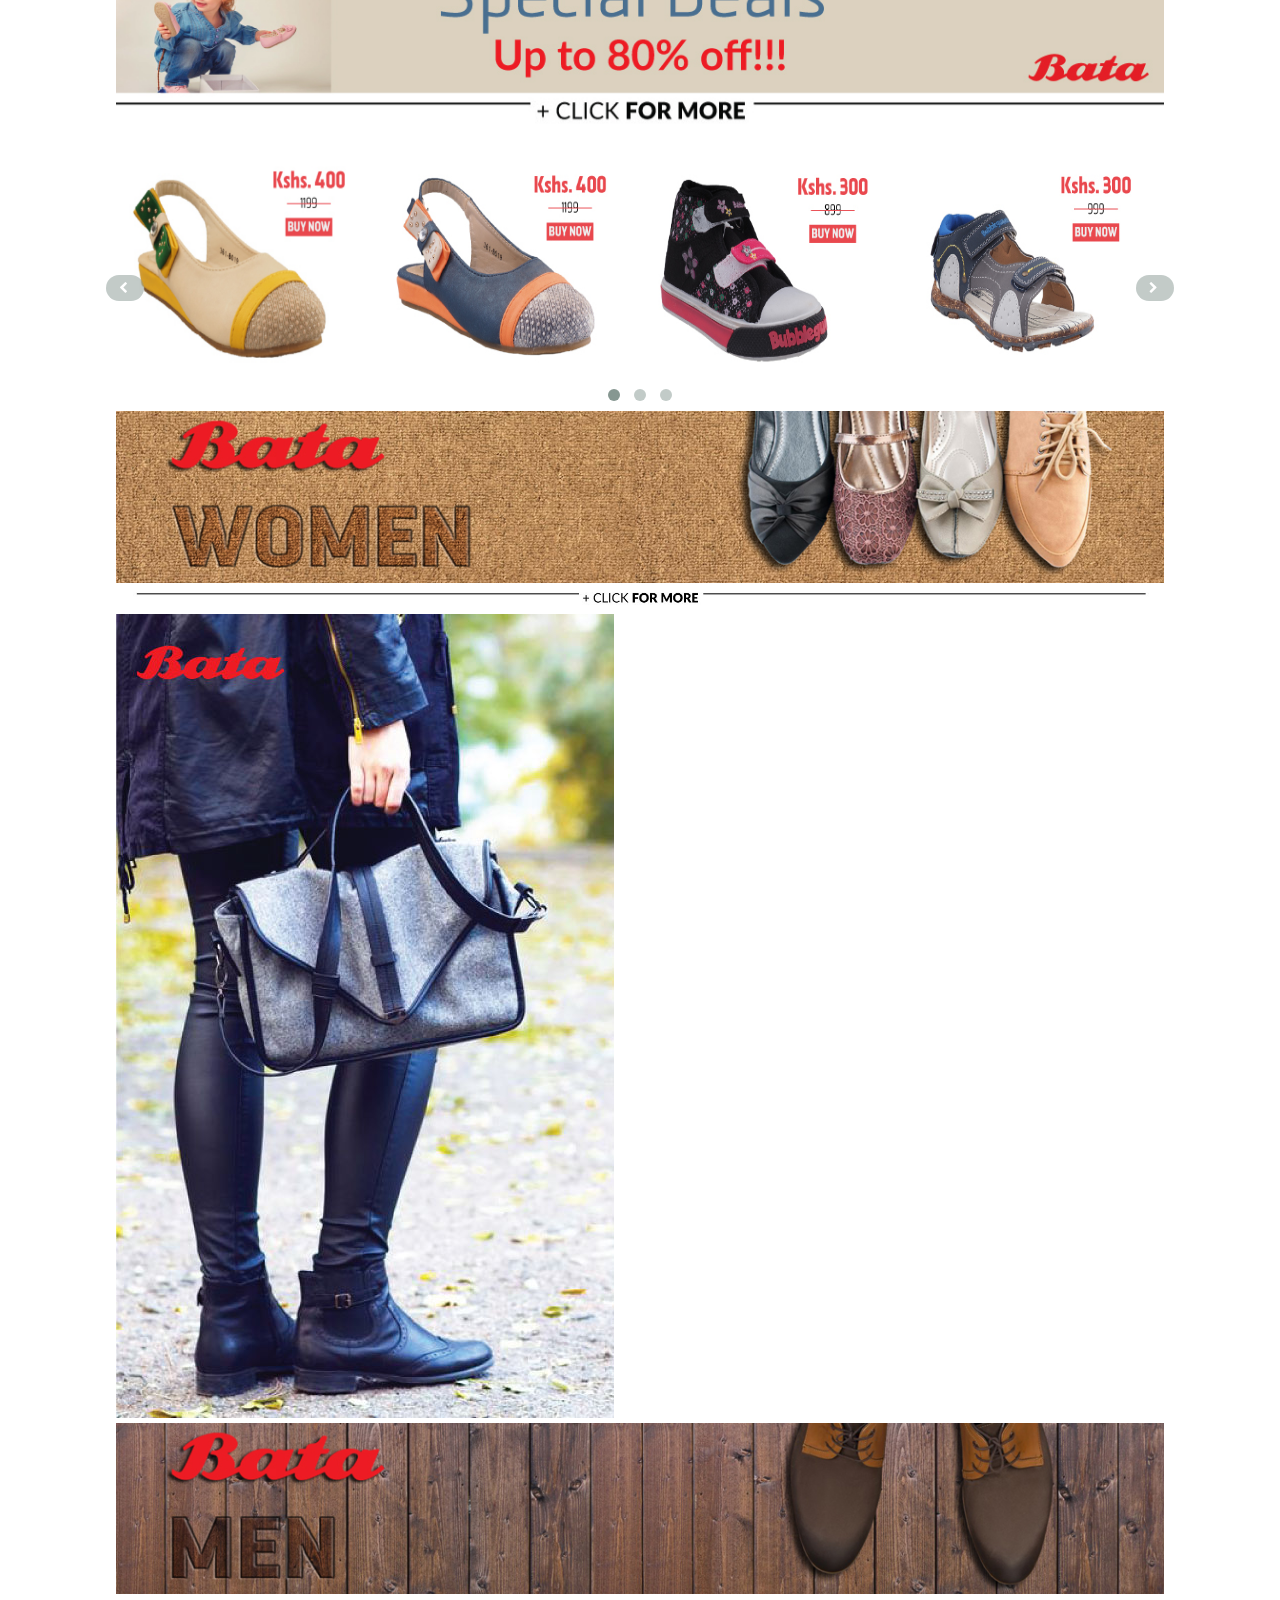
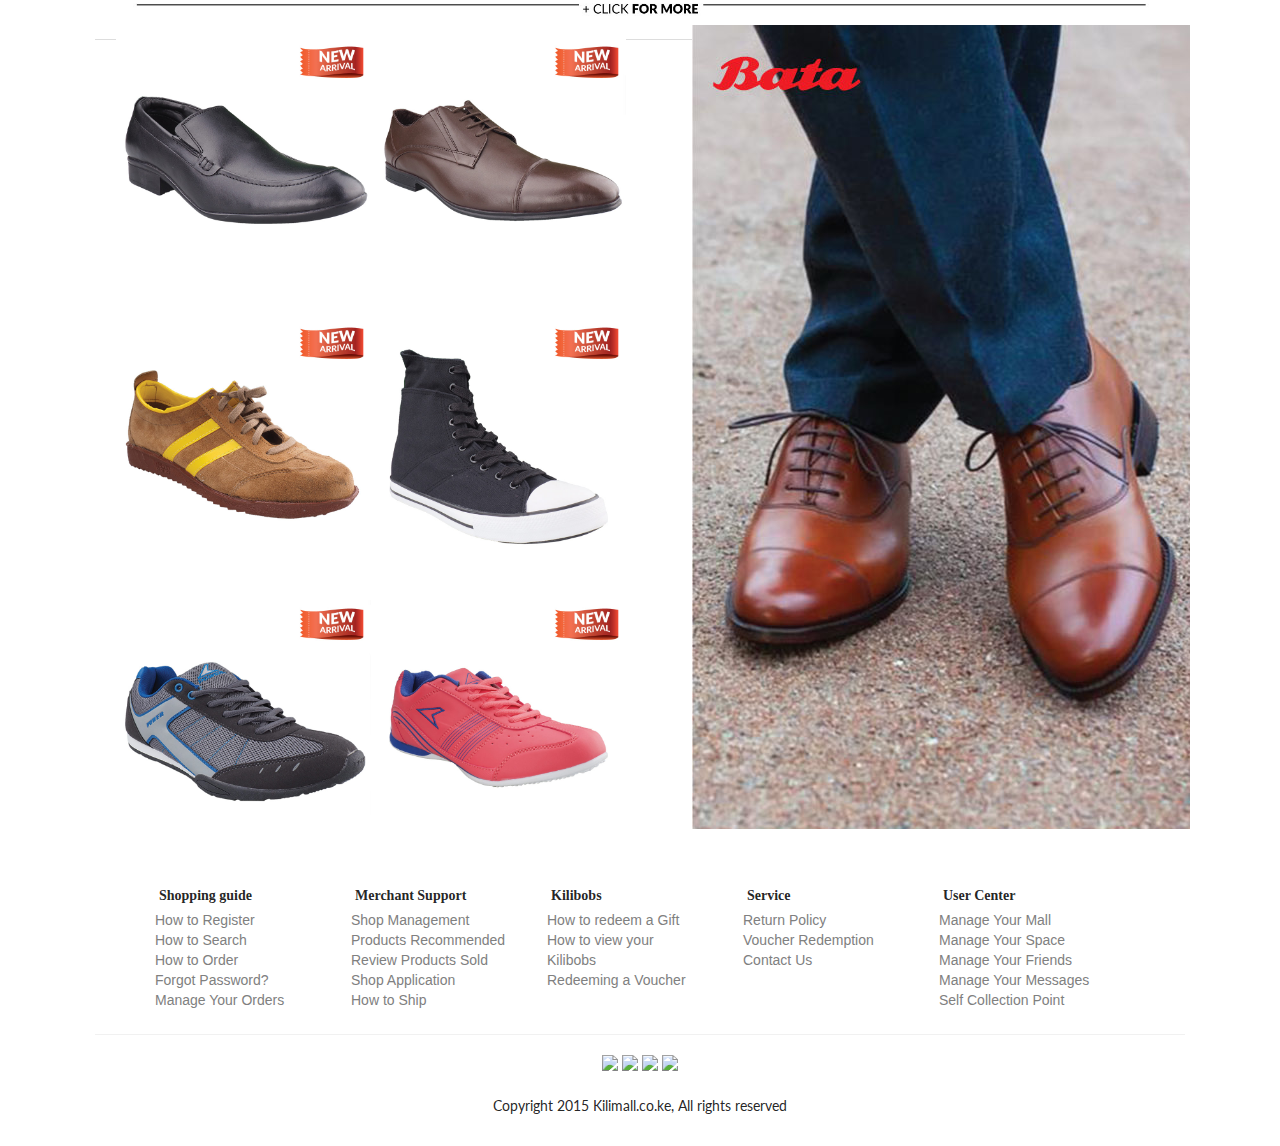
==== commit 3f9ccac1: "folder change name" ====
--- a/index.html
+++ b/index.html
@@ -612,12 +612,11 @@
     <div class="column">
         <div class="two column row">
             <div class="ui two item borderless menu" style= "margin-left: -5px!important;">
-              <a  href="http://www.kilimall.co.ke/item-12817-Stylish-Toe-Pointed-red-heels-Red-3.html" class="item"><img class="ui medium image" src="img/Chosen/women/Clearance-women-1.jpg" alt=""/></a>
-
-                    
+              <a  href="http://www.kilimall.co.ke/item-12817-Stylish-Toe-Pointed-red-heels-Red-3.html" class="item"><img class="ui medium image" src="img/Chosen/women/Clearance-women-1.jpg" alt=""/></a><!-- comment -->
               <a href="http://www.kilimall.co.ke/item-12362-Pointed-toe-Classy-heels-Nude-3.html" class="item"><img class="ui medium image" src="img/Chosen/women/Clearance-women-2.jpg" alt=""/></a>
             </div>
         </div>
+
         <div class="two column row">
             <div class="ui two item borderless menu" style= "margin-left: -5px!important;">
               <a href="http://www.kilimall.co.ke/item-12471-Comfy-Canvas-Rubber-Shoes-Black-3.html" class="item">
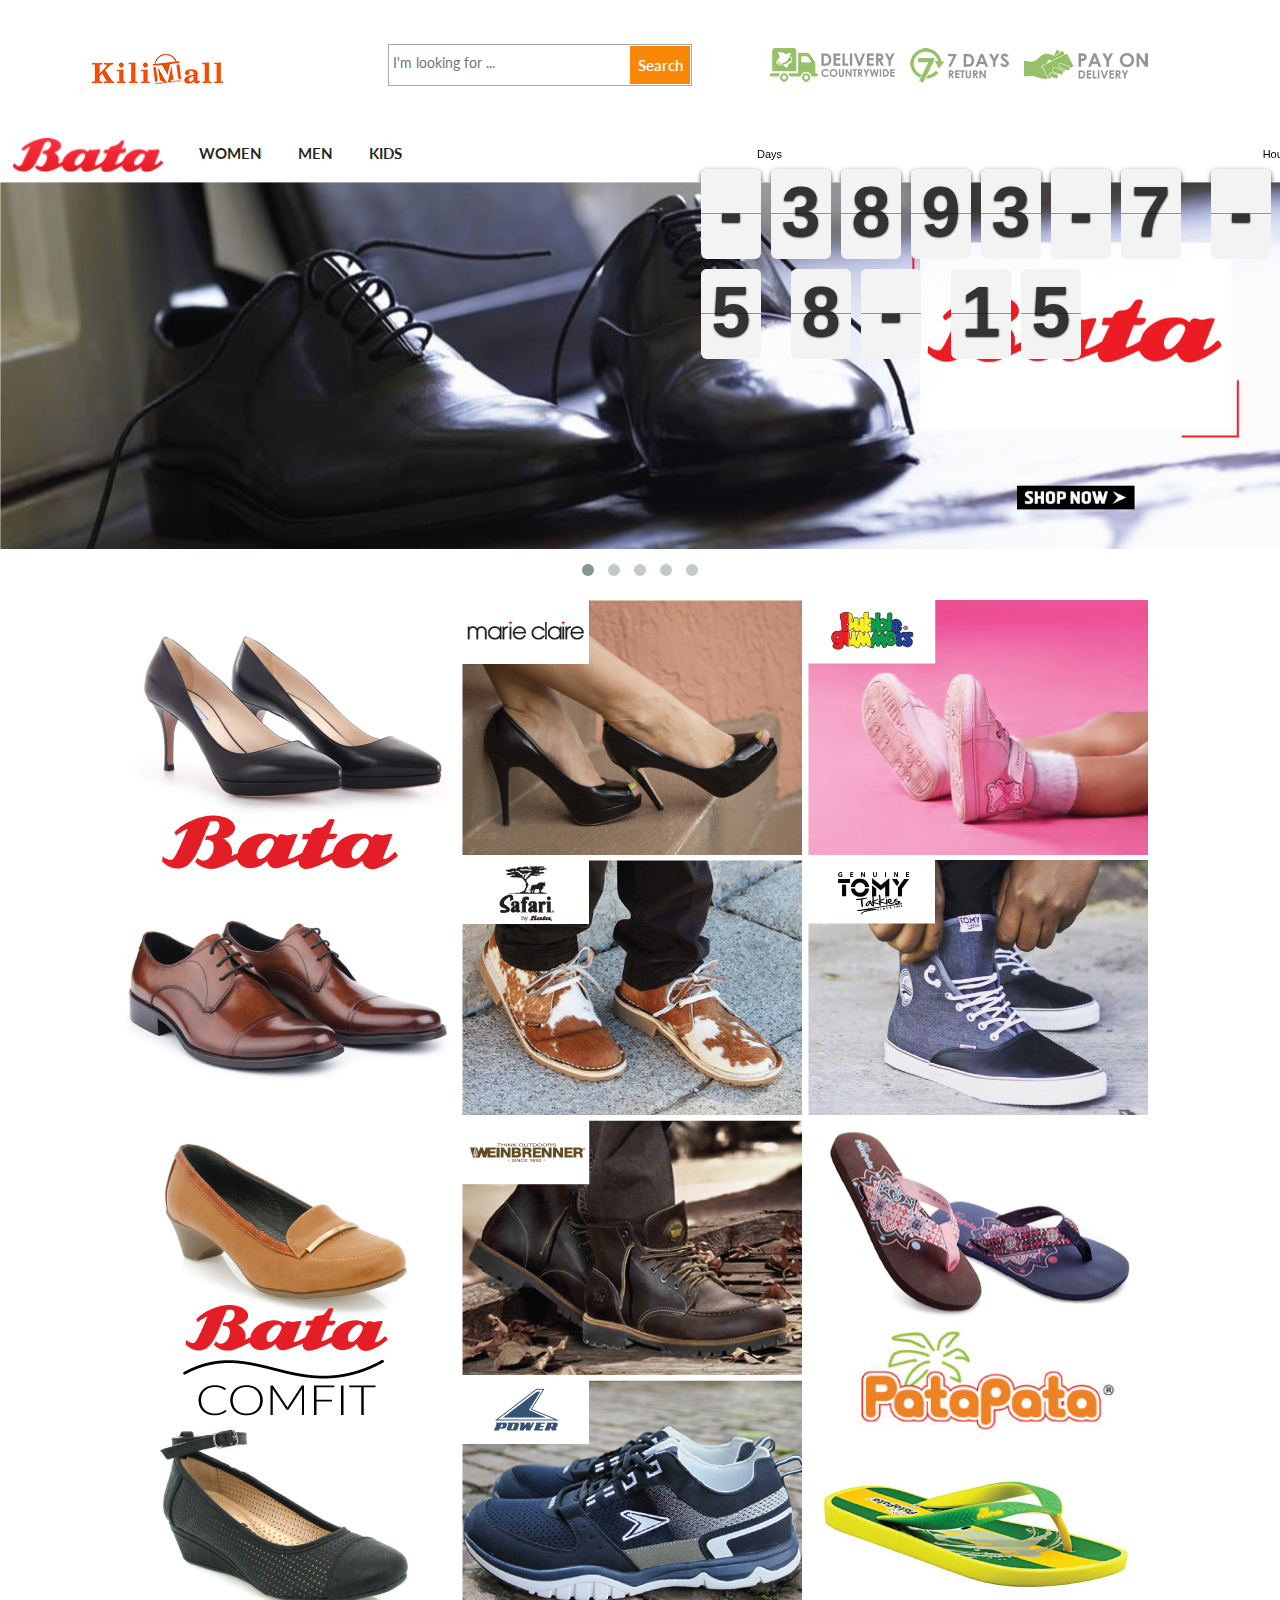
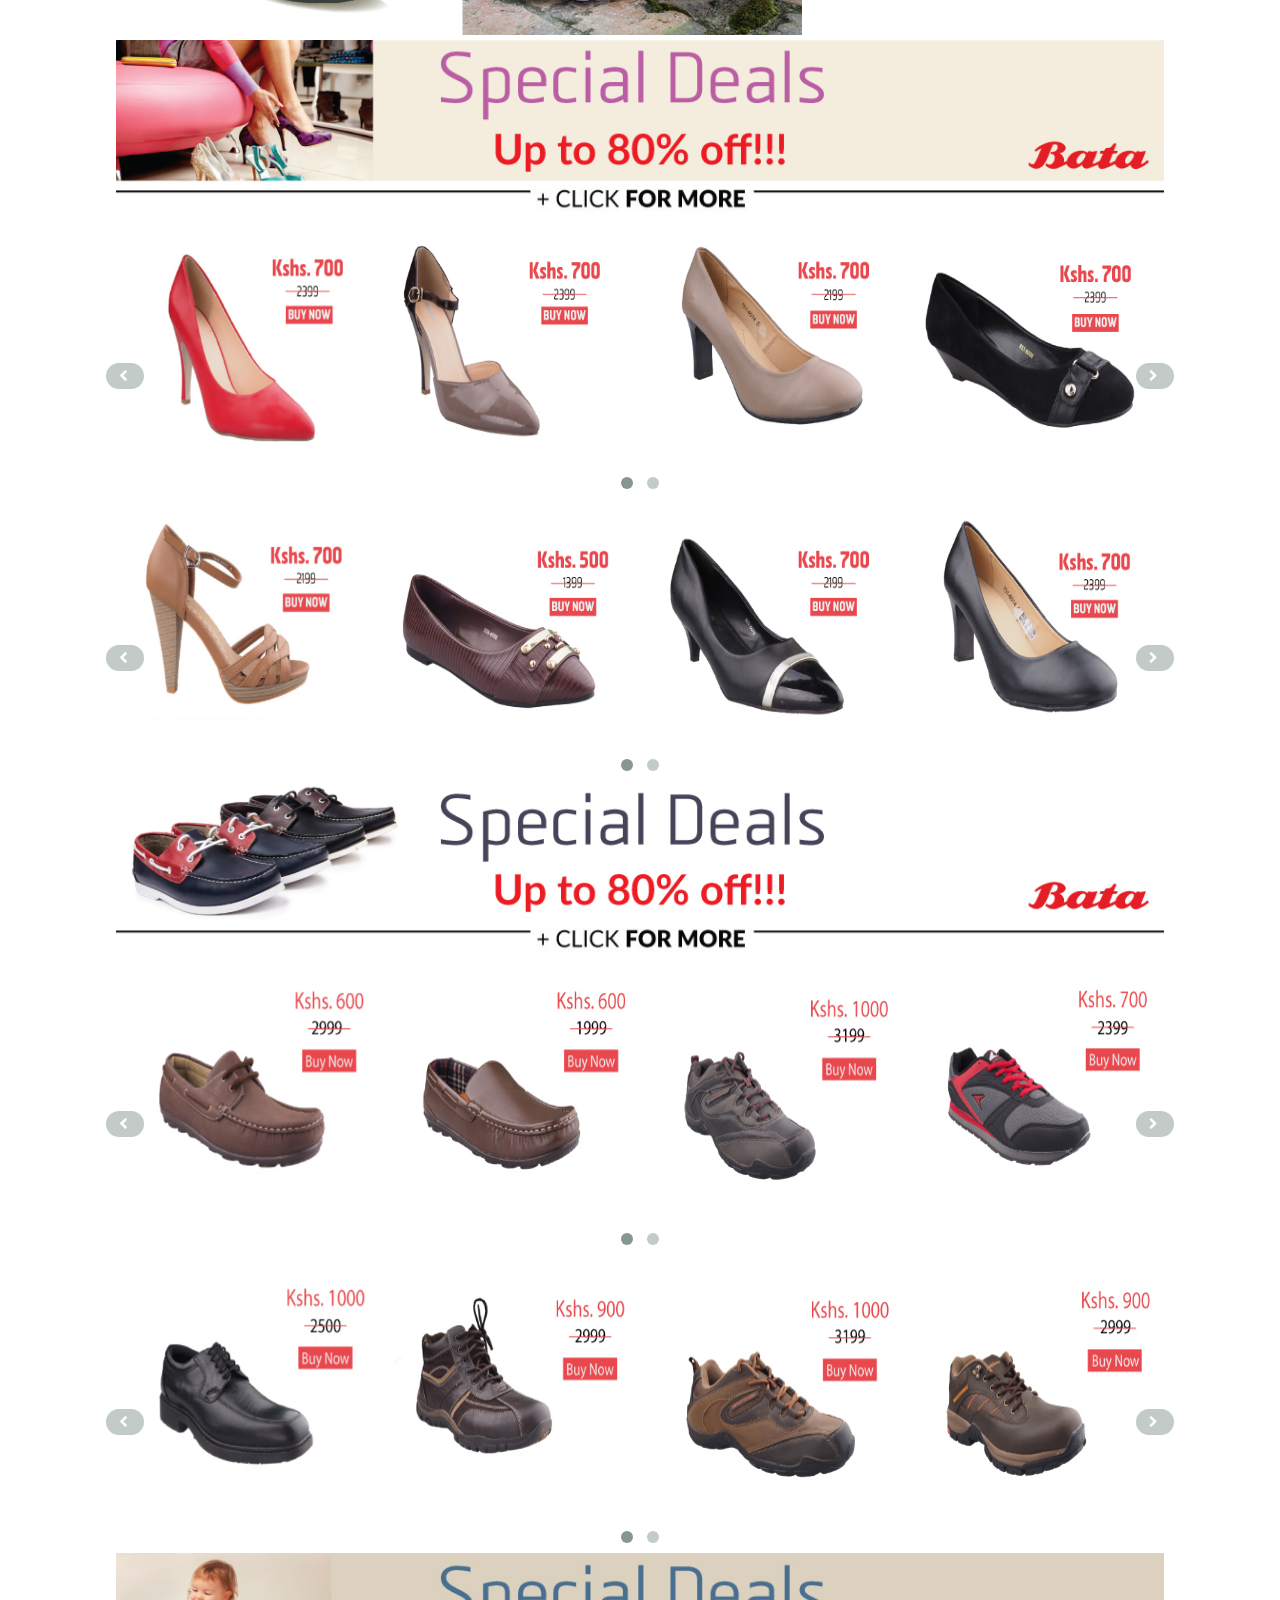
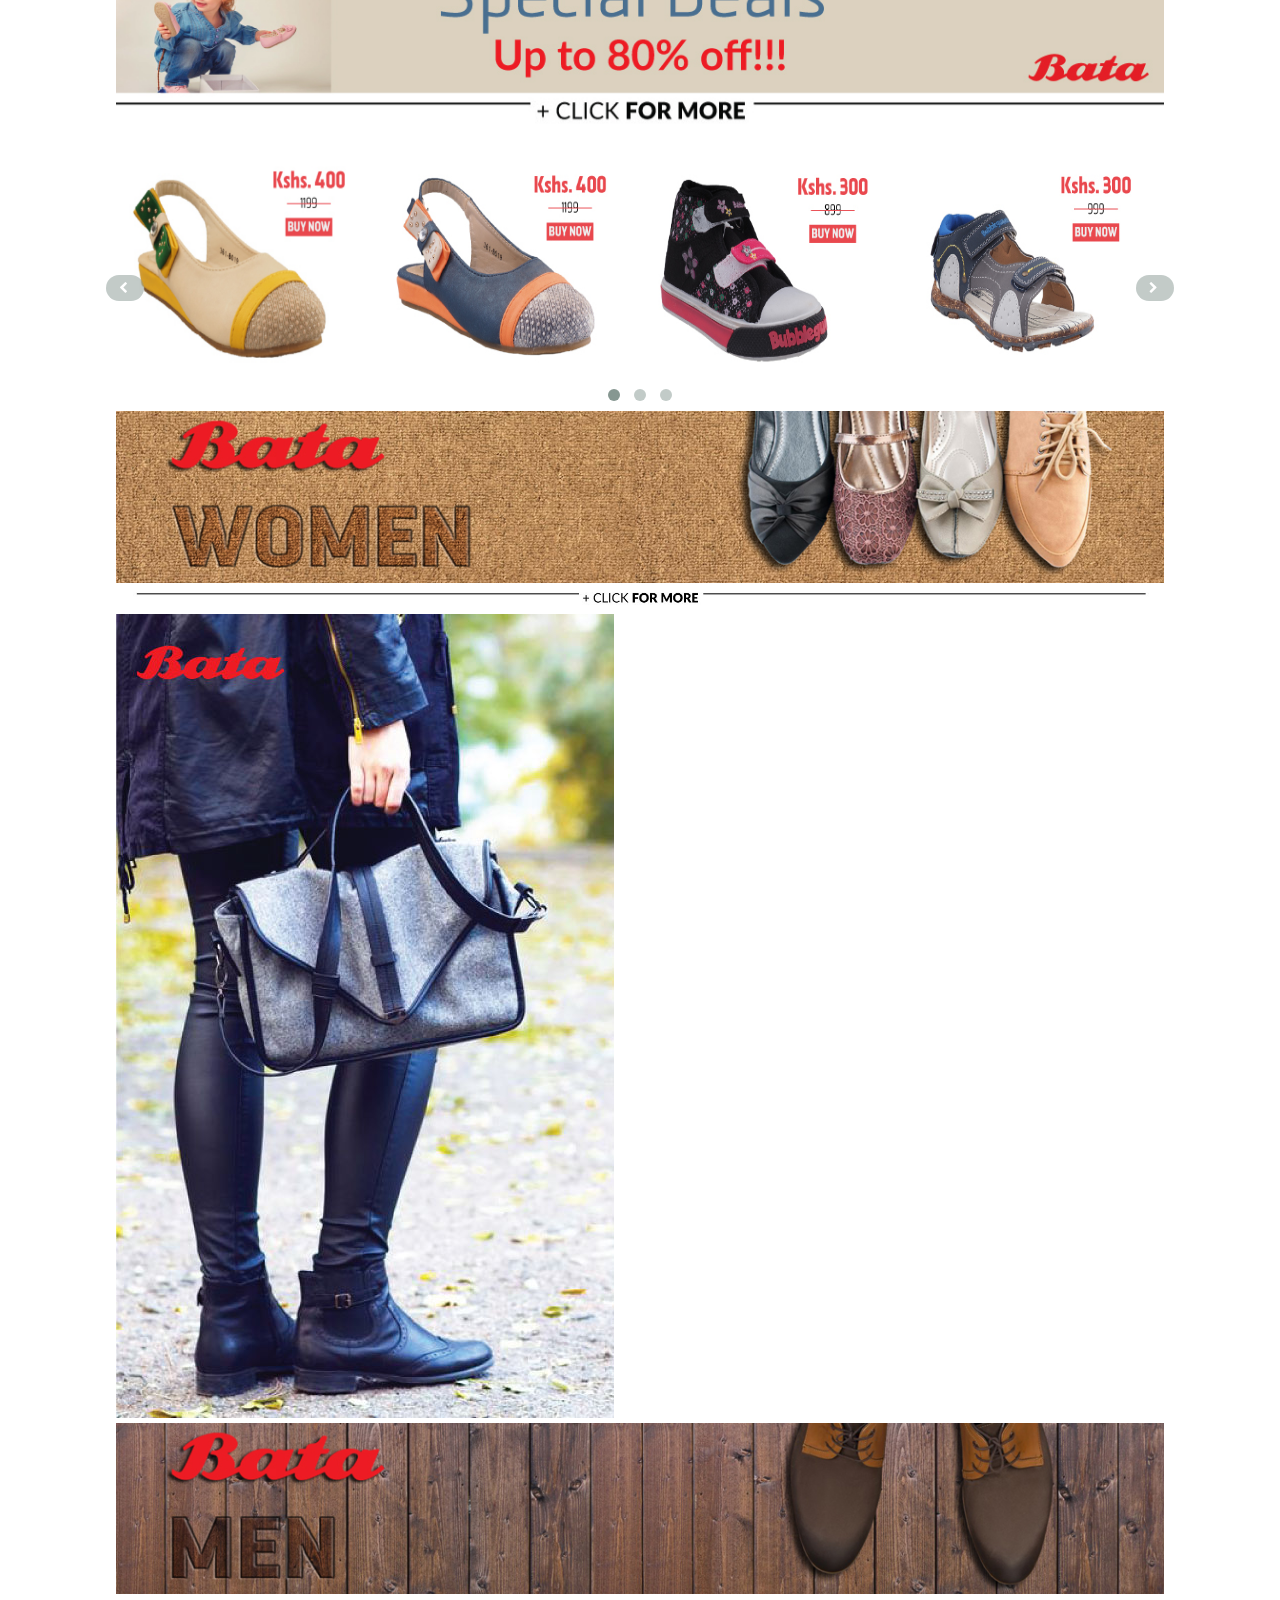
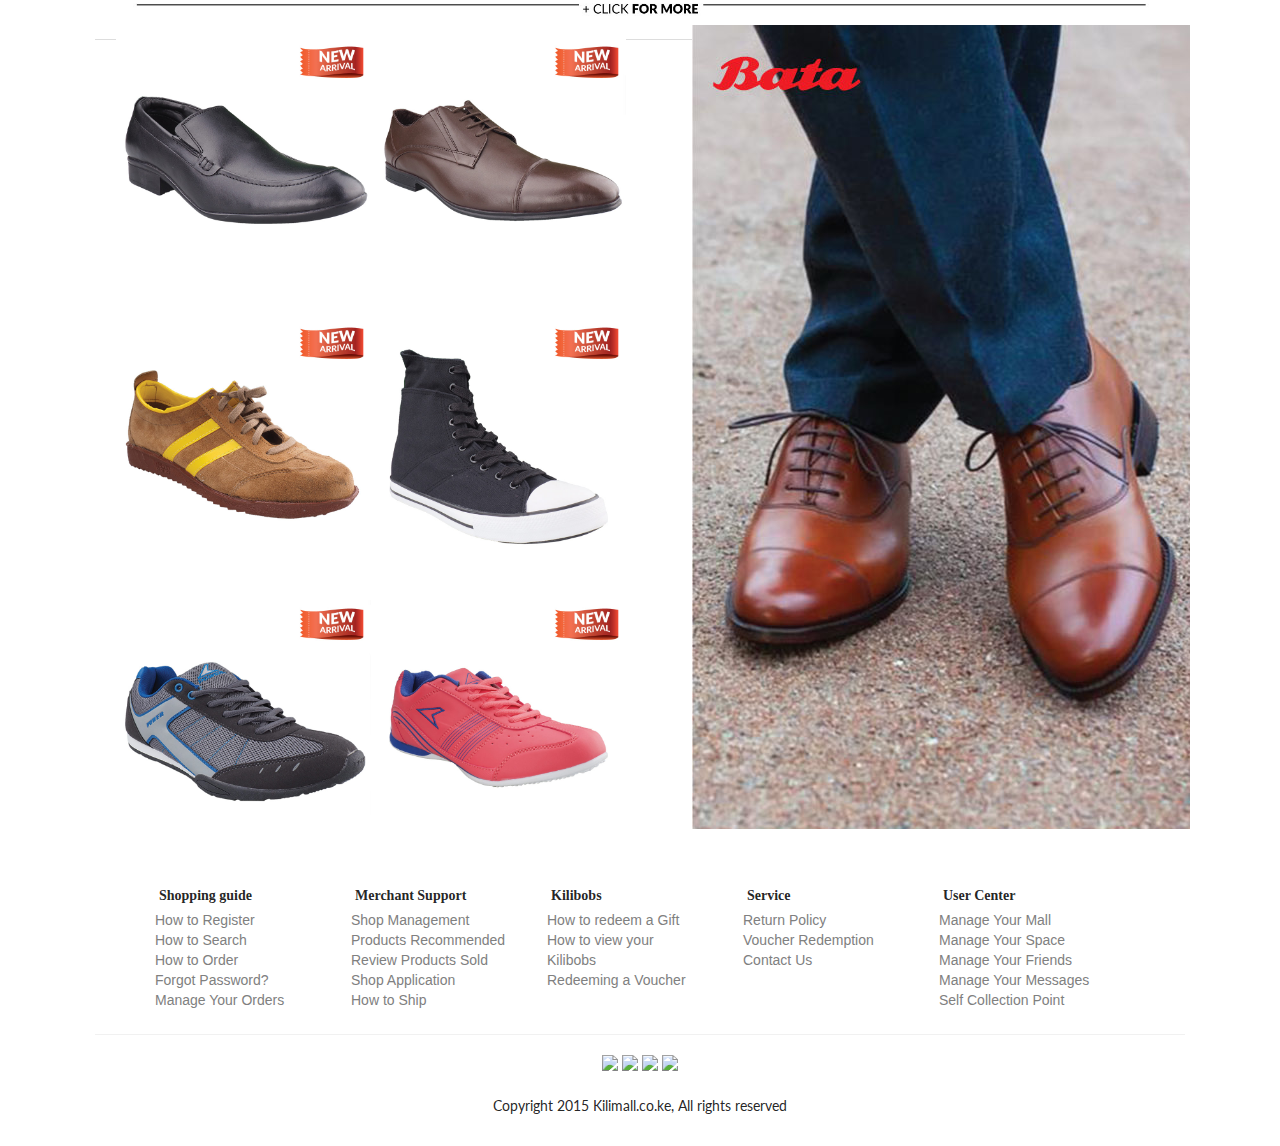
==== commit cd46072a: "Brands added links" ====
--- a/index.html
+++ b/index.html
@@ -301,45 +301,45 @@
     </div>
 <!-- Slider Images -->
 <div id="owl-slide">
-  <div class="item"><img src="img/banner-bata.jpg" alt="Owl Image"></div>
-  <div class="item"><img src="img/banner-weinbrenner.jpg" alt="Owl Image"></div>
-  <div class="item"><img src="img/banner-power.jpg" alt="Owl Image"></div>
-  <div class="item"><img src="img/banner-marie-claire.jpg" alt="Owl Image"></div>
-  <div class="item"><img src="img/banner-toughees.jpg" alt="Owl Image"></div>
+  <div class="item"><a href="http://bata.kilimall.co.ke/" class="item"><img src="img/banner-bata.jpg" alt="Owl Image"> </a></div>
+  <div class="item"><a href="http://bata.kilimall.co.ke/" class="item"><img src="img/banner-weinbrenner.jpg" alt="Owl Image"> </a></div>
+  <div class="item"><a href="http://bata.kilimall.co.ke/" class="item"><img src="img/banner-power.jpg" alt="Owl Image"> </a></div>
+  <div class="item"><a href="http://bata.kilimall.co.ke/" class="item"><img src="img/banner-marie-claire.jpg" alt="Owl Image"> </a></div>
+  <div class="item"><a href="http://bata.kilimall.co.ke/" class="item"><img src="img/banner-toughees.jpg" alt="Owl Image"> </a></div>
 </div>
 <!-- Brands Images-->
 <div class="ui segment" id="segment_container">
     <div class="row cw-grid-layout" >
         <div class="large-12 medium-12 small-12 layout-container cc-grid of1" row-number="9" data-columns>
-            <a href="http://www.kilimall.co.ke" class="item">
+            <a href="http://bata.kilimall.co.ke/" class="item">
                 <img src="img/brand_bata.jpg">
             </a>
-            <a href="http://www.kilimall.co.ke" class="item">
+            <a href="http://bata.kilimall.co.ke/" class="item">
                 <img src="img/brand_comfit.jpg">
             </a>
         </div>
         <div class="large-12 medium-12 small-12 layout-container cc-grid of1" row-number="9" data-columns>
-            <a href="http://www.kilimall.co.ke" class="item">
+            <a href="http://bata.kilimall.co.ke/" class="item">
                 <img src="img/brand_marie.jpg">
             </a>
-            <a href="http://www.kilimall.co.ke" class="item">
+            <a href="http://bata.kilimall.co.ke/" class="item">
                 <img src="img/brand_safari.jpg">
             </a>
-            <a href="http://www.kilimall.co.ke" class="item">
+            <a href="http://bata.kilimall.co.ke/" class="item">
                 <img src="img/brand_wein.jpg">
             </a>
-            <a href="http://www.kilimall.co.ke" class="item">
+            <a href="http://bata.kilimall.co.ke/" class="item">
                 <img src="img/brand_power.jpg">
             </a>
         </div>
         <div class="large-12 medium-12 small-12 layout-container cc-grid of1" row-number="9" data-columns>
-            <a href="http://www.kilimall.co.ke" class="item">
+            <a href="http://bata.kilimall.co.ke/" class="item">
                 <img src="img/brand_bubble.jpg">
             </a>
-            <a href="http://www.kilimall.co.ke" class="item">
+            <a href="http://bata.kilimall.co.ke/" class="item">
                 <img src="img/brand_tommy.jpg">
             </a>
-            <a href="http://www.kilimall.co.ke" class="item">
+            <a href="http://bata.kilimall.co.ke/" class="item">
                 <img src="img/brand_pata.jpg">
             </a>
         </div>
@@ -612,24 +612,24 @@
     <div class="column">
         <div class="two column row">
             <div class="ui two item borderless menu" style= "margin-left: -5px!important;">
-              <a  href="http://www.kilimall.co.ke/item-12817-Stylish-Toe-Pointed-red-heels-Red-3.html" class="item"><img class="ui medium image" src="img/Chosen/women/Clearance-women-1.jpg" alt=""/></a><!-- comment -->
-              <a href="http://www.kilimall.co.ke/item-12362-Pointed-toe-Classy-heels-Nude-3.html" class="item"><img class="ui medium image" src="img/Chosen/women/Clearance-women-2.jpg" alt=""/></a>
+              <a  href="http://www.kilimall.co.ke/item-12817-Stylish-Toe-Pointed-red-heels-Red-3.html" class="item"><img class="ui medium image" src="img/Clearance-women-1.jpg" alt=""/></a><!-- comment -->
+              <a href="http://www.kilimall.co.ke/item-12362-Pointed-toe-Classy-heels-Nude-3.html" class="item"><img class="ui medium image" src="img/Clearance-women-2.jpg" alt=""/></a>
             </div>
         </div>
 
         <div class="two column row">
             <div class="ui two item borderless menu" style= "margin-left: -5px!important;">
               <a href="http://www.kilimall.co.ke/item-12471-Comfy-Canvas-Rubber-Shoes-Black-3.html" class="item">
-                <img class="ui medium image" src="img/Chosen/women/Final-1-(3).jpg" alt=""/></a>
-              <a href="http://www.kilimall.co.ke/item-12477-Stylish-Rubber-canvas-shoes-Yellow-3.html" class="item"><img class="ui medium image" src="img/Chosen/women/Final-1-(4).jpg" alt=""/></a>
+                <img class="ui medium image" src="img/w3.jpg" alt=""/></a>
+              <a href="http://www.kilimall.co.ke/item-12477-Stylish-Rubber-canvas-shoes-Yellow-3.html" class="item"><img class="ui medium image" src="img/Final-1-(4).jpg" alt=""/></a>
             </div>
         </div>
         <div class="two column row">
           <div class="ui two item borderless menu" style= "margin-left: -5px!important;">
             <a href="http://www.kilimall.co.ke/item-12736-Unisex-Canvas-rubber-Shoes-Purple-3.html" class="item">
-              <img class="ui medium image" src="img/Chosen/women/Final-1-(5).jpg" alt=""/></a>
+              <img class="ui medium image" src="img/w5.jpg" alt=""/></a>
             <a href="http://www.kilimall.co.ke/item-12483-Comfy-Canvas-Ballerina-Shoes-White-3.html" class="item">
-              <img class="ui medium image" src="img/Chosen/women/Final-6.jpg" alt=""/></a>
+              <img class="ui medium image" src="img/Final-6.jpg" alt=""/></a>
           </div>
         </div>
     </div>
